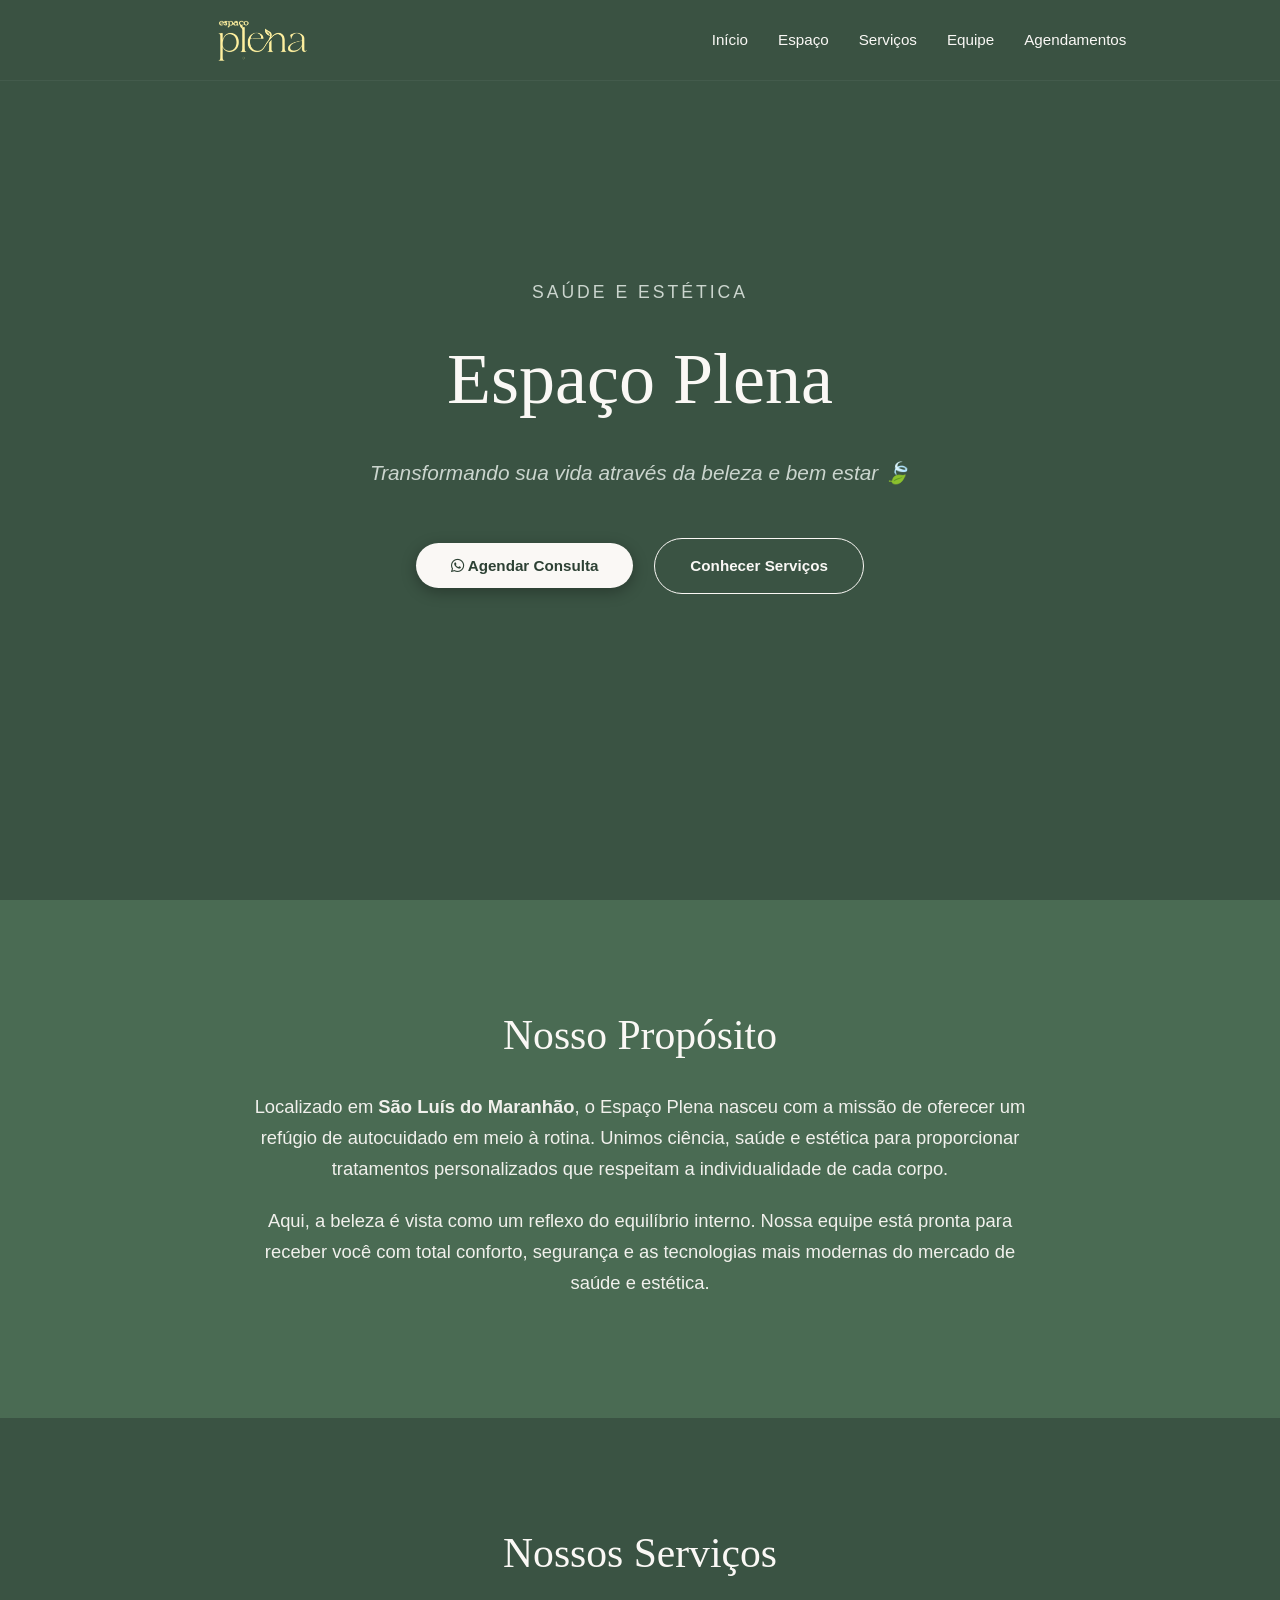
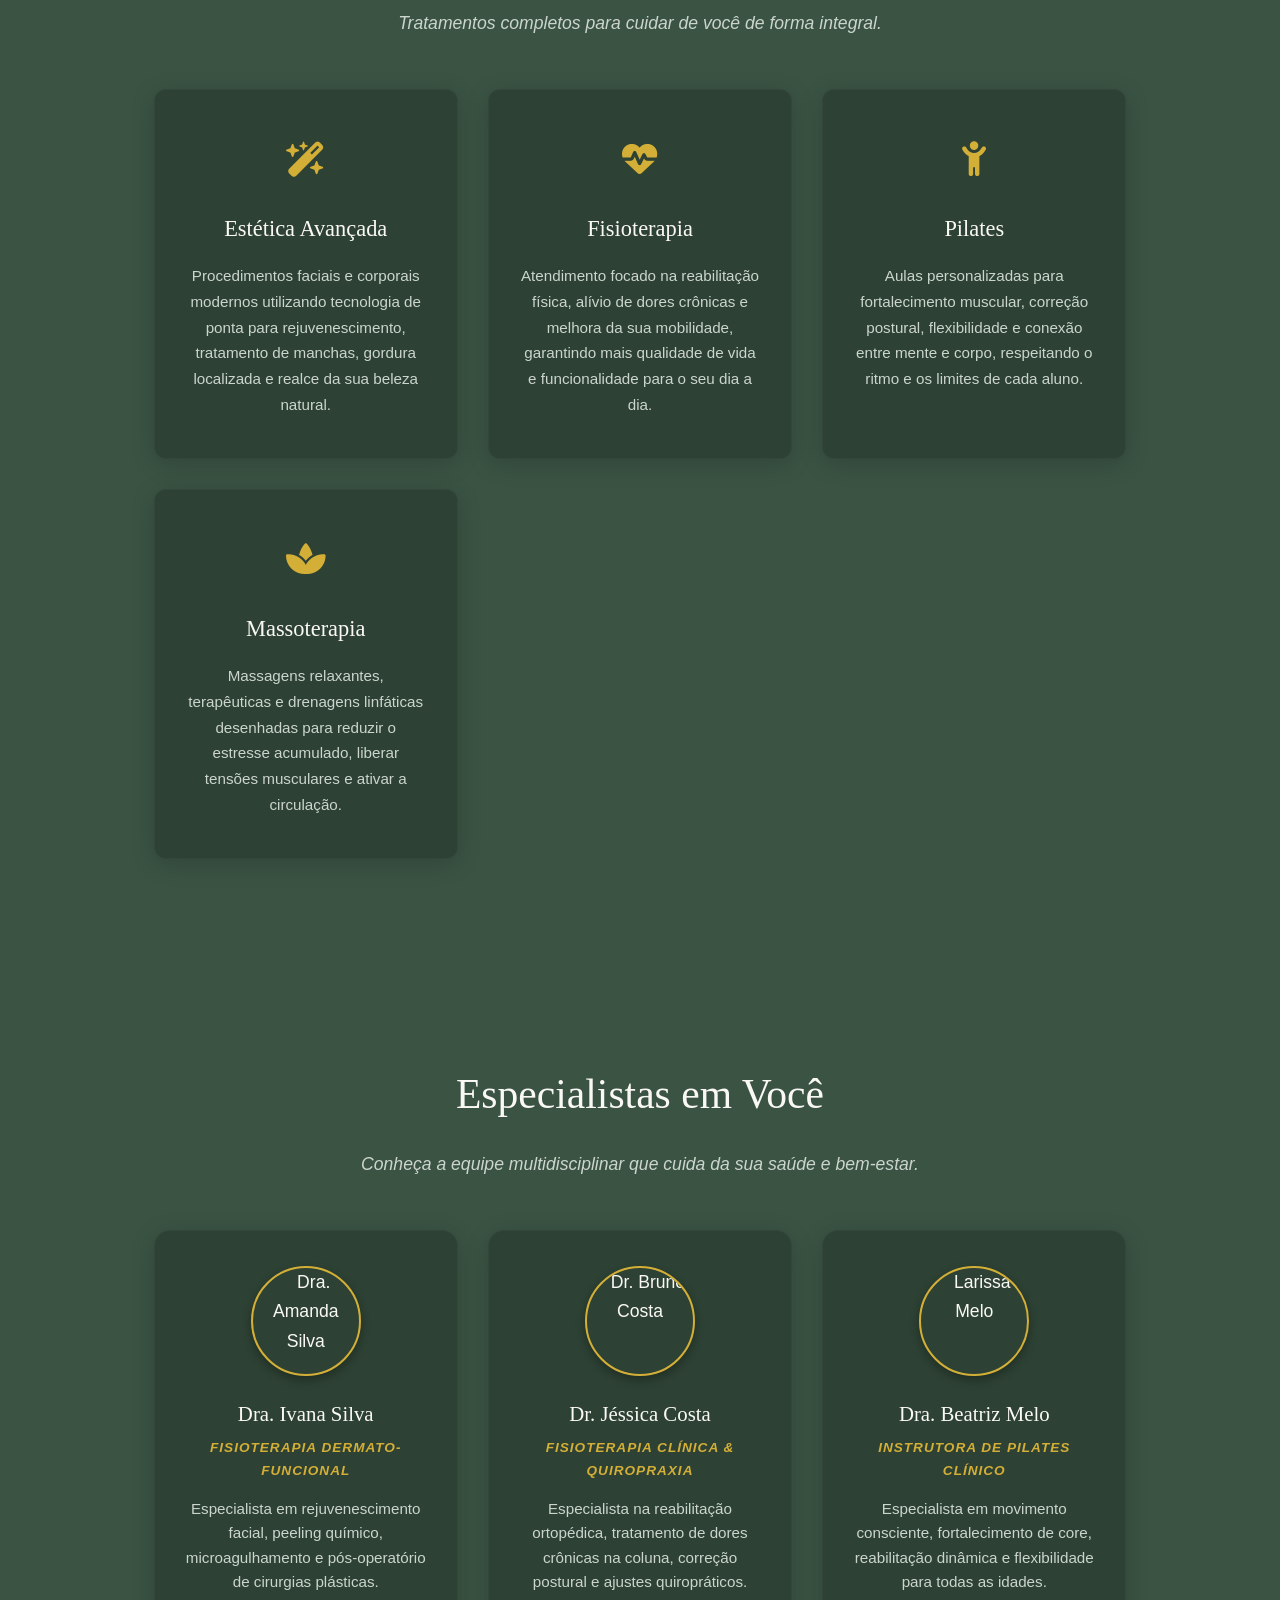
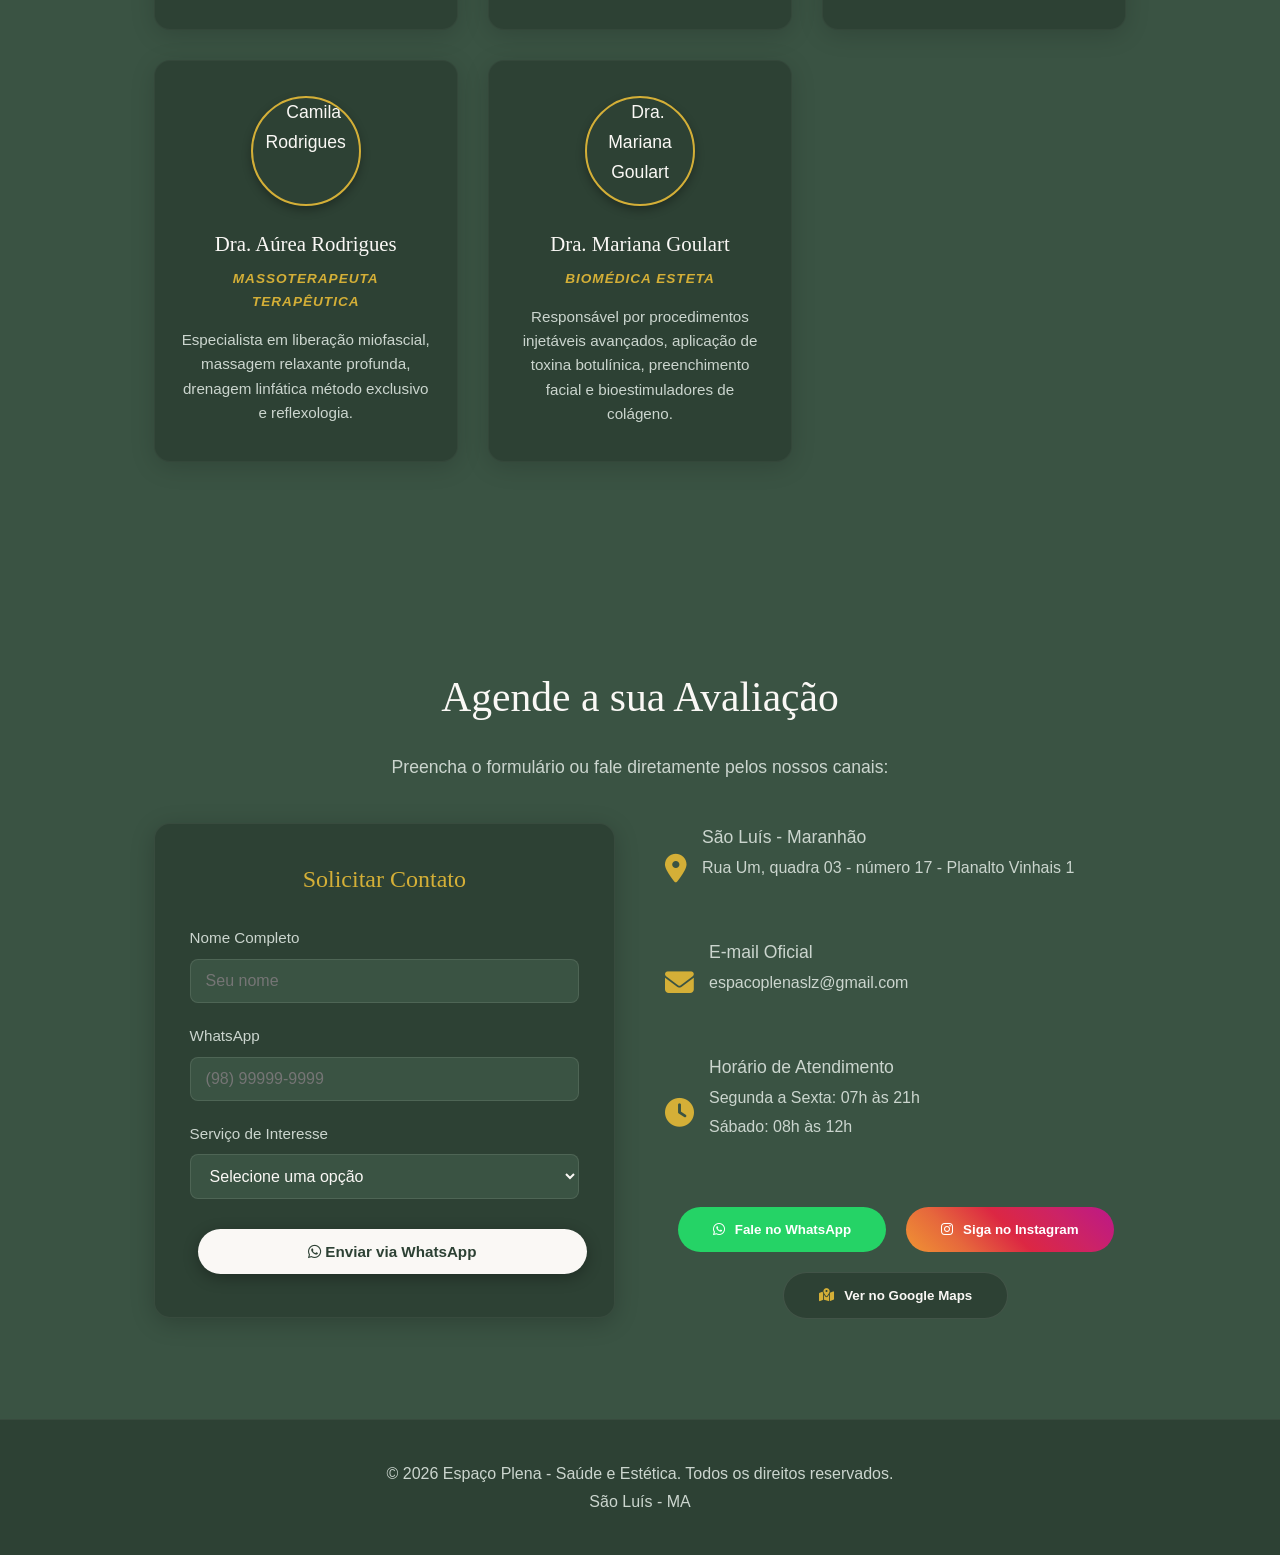
==== public/index.html @ 26c23d1c "chore: organiza site estatico e documentacao para Netlify" ====
<!DOCTYPE html>
<html lang="pt-BR">
<head>
    <meta charset="UTF-8">
    <meta name="viewport" content="width=device-width, initial-scale=1.0">
    <title>Espaço Plena | Saúde e Estética em São Luís - MA</title>

    <!-- SEO -->
    <meta name="description" content="Espaço Plena: Clínica de saúde, estética, fisioterapia e pilates em São Luís - MA. Agende a sua avaliação personalizada.">

    <!-- Open Graph (preview ao compartilhar no WhatsApp/Instagram) -->
    <meta property="og:title" content="Espaço Plena | Saúde e Estética">
    <meta property="og:description" content="Transformando a sua vida através da beleza e bem-estar. Referência em São Luís - MA.">
    <!-- Logo provisória para compartilhamento; atualizar o domínio antes de publicar. -->
    <meta property="og:image" content="https://seusite.com.br/assets/img/brand/logo.png">
    <meta property="og:type" content="website">
    <meta property="og:locale" content="pt_BR">

    <!-- Logo usada como favicon até a criação de um ícone dedicado. -->
    <link rel="icon" type="image/png" href="assets/img/brand/logo.png">

    <!-- Schema.org: dados estruturados para o Google -->
    <script type="application/ld+json">
    {
      "@context": "https://schema.org",
      "@type": "HealthAndBeautyBusiness",
      "name": "Espaço Plena",
      "image": "https://seusite.com.br/assets/img/brand/logo.png",
      "@id": "",
      "url": "https://seusite.com.br",
      "telephone": "+5598970285212",
      "address": {
        "@type": "PostalAddress",
        "streetAddress": "Seu Endereço Completo, Número",
        "addressLocality": "São Luís",
        "addressRegion": "MA",
        "postalCode": "65074-875",
        "addressCountry": "BR"
      },
      "openingHoursSpecification": [
        {
          "@type": "OpeningHoursSpecification",
          "dayOfWeek": ["Monday","Tuesday","Wednesday","Thursday","Friday"],
          "opens": "07:00",
          "closes": "21:00"
        },
        {
          "@type": "OpeningHoursSpecification",
          "dayOfWeek": "Saturday",
          "opens": "08:00",
          "closes": "12:00"
        }
      ]
    }
    </script>

    <link rel="stylesheet" href="assets/css/style.css">
    <link rel="stylesheet" href="https://cdnjs.cloudflare.com/ajax/libs/font-awesome/6.4.0/css/all.min.css">
</head>
<body>

    <header>
        <nav class="navbar">
            <a href="#home" class="logo">
                <img src="assets/img/brand/logo.png" alt="Logo Espaço Plena">
            </a>
            <ul class="nav-links">
                <li><a href="#home">Início</a></li>
                <li><a href="#sobre">Espaço</a></li>
                <li><a href="#servicos">Serviços</a></li>
                <li><a href="#equipe">Equipe</a></li>
                <li><a href="#contato">Agendamentos</a></li>
            </ul>
        </nav>
    </header>

    <main>
        <!-- SEÇÃO HERO -->
        <section id="home" class="hero">
            <div class="hero-content">
                <span class="subtitle">Saúde e Estética</span>
                <h1>Espaço Plena</h1>
                <p class="slogan">Transformando sua vida através da beleza e bem estar 🍃</p>
                <div class="hero-buttons">
                    <button id="btn-whatsapp-hero" class="btn primary">
                        <i class="fa-brands fa-whatsapp" aria-hidden="true"></i> Agendar Consulta
                    </button>
                    <a href="#servicos" class="btn secondary">Conhecer Serviços</a>
                </div>
            </div>
        </section>

        <!-- SEÇÃO SOBRE -->
        <section id="sobre" class="sobre">
            <div class="sobre-container">
                <h2>Nosso Propósito</h2>
                <p>Localizado em <strong>São Luís do Maranhão</strong>, o Espaço Plena nasceu com a missão de oferecer um refúgio de autocuidado em meio à rotina. Unimos ciência, saúde e estética para proporcionar tratamentos personalizados que respeitam a individualidade de cada corpo.</p>
                <p>Aqui, a beleza é vista como um reflexo do equilíbrio interno. Nossa equipe está pronta para receber você com total conforto, segurança e as tecnologias mais modernas do mercado de saúde e estética.</p>
            </div>
        </section>

        <!-- SEÇÃO SERVIÇOS -->
        <section id="servicos" class="servicos">
            <h2>Nossos Serviços</h2>
            <p class="section-desc">Tratamentos completos para cuidar de você de forma integral.</p>
            <div class="servicos-grid">
                <div class="servico-card">
                    <div class="card-icon"><i class="fa-solid fa-wand-magic-sparkles"></i></div>
                    <h3>Estética Avançada</h3>
                    <p>Procedimentos faciais e corporais modernos utilizando tecnologia de ponta para rejuvenescimento, tratamento de manchas, gordura localizada e realce da sua beleza natural.</p>
                </div>
                <div class="servico-card">
                    <div class="card-icon"><i class="fa-solid fa-heart-pulse"></i></div>
                    <h3>Fisioterapia</h3>
                    <p>Atendimento focado na reabilitação física, alívio de dores crônicas e melhora da sua mobilidade, garantindo mais qualidade de vida e funcionalidade para o seu dia a dia.</p>
                </div>
                <div class="servico-card">
                    <div class="card-icon"><i class="fa-solid fa-child-reaching"></i></div>
                    <h3>Pilates</h3>
                    <p>Aulas personalizadas para fortalecimento muscular, correção postural, flexibilidade e conexão entre mente e corpo, respeitando o ritmo e os limites de cada aluno.</p>
                </div>
                <div class="servico-card">
                    <div class="card-icon"><i class="fa-solid fa-spa"></i></div>
                    <h3>Massoterapia</h3>
                    <p>Massagens relaxantes, terapêuticas e drenagens linfáticas desenhadas para reduzir o estresse acumulado, liberar tensões musculares e ativar a circulação.</p>
                </div>
            </div>
        </section>

        <!-- SEÇÃO EQUIPE -->
        <section id="equipe" class="equipe">
            <h2>Especialistas em Você</h2>
            <p class="section-desc">Conheça a equipe multidisciplinar que cuida da sua saúde e bem-estar.</p>
            <div class="equipe-grid">
                <div class="equipe-card">
                    <img src="https://images.unsplash.com/photo-1594824813573-246434e3b96f?q=80&w=150&h=150&fit=crop" alt="Dra. Amanda Silva" class="equipe-img">
                    <h3>Dra. Ivana Silva</h3>
                    <span class="cargo">Fisioterapia Dermato-Funcional</span>
                    <p>Especialista em rejuvenescimento facial, peeling químico, microagulhamento e pós-operatório de cirurgias plásticas.</p>
                </div>
                <div class="equipe-card">
                    <img src="https://images.unsplash.com/photo-1622253692010-333f2da6031d?q=80&w=150&h=150&fit=crop" alt="Dr. Bruno Costa" class="equipe-img">
                    <h3>Dr. Jéssica Costa</h3>
                    <span class="cargo">Fisioterapia Clínica & Quiropraxia</span>
                    <p>Especialista na reabilitação ortopédica, tratamento de dores crônicas na coluna, correção postural e ajustes quiropráticos.</p>
                </div>
                <div class="equipe-card">
                    <img src="https://images.unsplash.com/photo-1573496359142-b8d87734a5a2?q=80&w=150&h=150&fit=crop" alt="Larissa Melo" class="equipe-img">
                    <h3>Dra. Beatriz Melo</h3>
                    <span class="cargo">Instrutora de Pilates Clínico</span>
                    <p>Especialista em movimento consciente, fortalecimento de core, reabilitação dinâmica e flexibilidade para todas as idades.</p>
                </div>
                <div class="equipe-card">
                    <img src="https://images.unsplash.com/photo-1614608682850-e0d6ed316d47?q=80&w=150&h=150&fit=crop" alt="Camila Rodrigues" class="equipe-img">
                    <h3>Dra. Aúrea Rodrigues</h3>
                    <span class="cargo">Massoterapeuta Terapêutica</span>
                    <p>Especialista em liberação miofascial, massagem relaxante profunda, drenagem linfática método exclusivo e reflexologia.</p>
                </div>
                <div class="equipe-card">
                    <img src="https://images.unsplash.com/photo-1559839734-2b71ea197ec2?q=80&w=150&h=150&fit=crop" alt="Dra. Mariana Goulart" class="equipe-img">
                    <h3>Dra. Mariana Goulart</h3>
                    <span class="cargo">Biomédica Esteta</span>
                    <p>Responsável por procedimentos injetáveis avançados, aplicação de toxina botulínica, preenchimento facial e bioestimuladores de colágeno.</p>
                </div>
            </div>
        </section>

        <!-- SEÇÃO CONTATO COM FORMULÁRIO DE LEADS -->
        <section id="contato" class="contato">
            <h2>Agende a sua Avaliação</h2>
            <p>Preencha o formulário ou fale diretamente pelos nossos canais:</p>

            <div class="contato-container-novo">

                <!-- FORMULÁRIO DE CAPTURA DE LEADS -->
                <div class="captura-leads">
                    <form id="form-agendamento" class="lead-form">
                        <h3>Solicitar Contato</h3>
                        <div class="form-group">
                            <label for="nome">Nome Completo</label>
                            <input type="text" id="nome" name="nome" placeholder="Seu nome" required>
                        </div>
                        <div class="form-group">
                            <label for="telefone">WhatsApp</label>
                            <input type="tel" id="telefone" name="telefone" placeholder="(98) 99999-9999" required>
                        </div>
                        <div class="form-group">
                            <label for="servico">Serviço de Interesse</label>
                            <select id="servico" name="servico" required>
                                <option value="" disabled selected>Selecione uma opção</option>
                                <option value="estetica">Estética Avançada</option>
                                <option value="fisioterapia">Fisioterapia</option>
                                <option value="pilates">Pilates</option>
                                <option value="massoterapia">Massoterapia</option>
                            </select>
                        </div>
                        <button type="submit" class="btn primary btn-full">
                            <i class="fa-brands fa-whatsapp" aria-hidden="true"></i> Enviar via WhatsApp
                        </button>
                    </form>
                </div>

                <!-- INFO + BOTÕES DE CONTATO -->
                <div class="contato-info-botoes">
                    <div class="contato-info">
                        <div class="info-item">
                            <i class="fa-solid fa-location-dot" aria-hidden="true"></i>
                            <p>São Luís - Maranhão<br><span class="detalhe">Rua Um, quadra 03 - número 17 - Planalto Vinhais 1</span></p>
                        </div>
                        <div class="info-item">
                            <i class="fa-solid fa-envelope" aria-hidden="true"></i>
                            <p>E-mail Oficial<br><span class="detalhe" id="txt-email">Carregando...</span></p>
                        </div>
                        <div class="info-item">
                            <i class="fa-solid fa-clock" aria-hidden="true"></i>
                            <p>Horário de Atendimento<br>
                            <span class="detalhe">Segunda a Sexta: 07h às 21h<br>Sábado: 08h às 12h</span></p>
                        </div>
                    </div>

                    <div class="contato-botoes">
                        <button id="btn-whatsapp-contato" class="contato-link whatsapp">
                            <i class="fa-brands fa-whatsapp" aria-hidden="true"></i> Fale no WhatsApp
                        </button>
                        <button id="btn-instagram" class="contato-link instagram">
                            <i class="fa-brands fa-instagram" aria-hidden="true"></i> Siga no Instagram
                        </button>
                        <button id="btn-maps" class="contato-link maps-btn">
                            <i class="fa-solid fa-map-location-dot" aria-hidden="true"></i> Ver no Google Maps
                        </button>
                    </div>
                </div>

            </div>
        </section>
    </main>

    <footer>
        <p>&copy; 2026 Espaço Plena - Saúde e Estética. Todos os direitos reservados.</p>
        <p>São Luís - MA</p>
    </footer>

    <script src="assets/js/script.js"></script>
</body>
</html>
---- public/assets/css/style.css ----
/* ==========================================
   ARQUITETURA DE VARIÁVEIS (PALETA NOTURNA PREMIUM)
   ========================================== */
:root {
    color-scheme: dark;

    /* Paleta Premium Noturna extraída rigorosamente do "dark-mode" do style2 */
    --bg-principal: #3a5343;     /* Verde Oliva Fechado / Spa */
    --bg-cards: #2d4134;         /* Variação mais escura para blocos e cards */
    --cor-acento: #faf8f5;       /* Off-white Suave para contraste sofisticado */
    --cor-acento-claro: #4a6b53; /* Verde Sálvia Intermediário */
    --texto-principal: #faf8f5;  /* Off-white Suave para leitura sênior sem ofuscamento */
    --texto-cinza: #cbd5ce;      /* Tom cinza/verde claro de suporte */
    --cor-icone: #d4af37;        /* Dourado Ouro Nobre */
    --hero-overlay: rgba(58, 83, 67, 0.85);
    
    /* Configurações do Cabeçalho e Sombras Noturnas */
    --header-bg: rgba(58, 83, 67, 0.95);
    --header-scroll: #2d4134;
    --shadow-scroll: rgba(0, 0, 0, 0.3);
    
    /* Tipografia */
    --fonte-titulos: 'Georgia', serif;
    --fonte-texto: 'Segoe UI', Arial, sans-serif;
}

/* ==========================================
   RESETS E CONFIGURAÇÕES GERAIS
   ========================================== */
* {
    margin: 0;
    padding: 0;
    box-sizing: border-box;
}

html {
    scroll-behavior: smooth;
}

body {
    background-color: var(--bg-principal);
    color: var(--texto-principal);
    font-family: var(--fonte-texto);
    font-size: 1.1rem; 
    line-height: 1.7;
}

section {
    padding: 100px 12%;
    scroll-margin-top: 80px;
}

h1, h2, h3 {
    font-family: var(--fonte-titulos);
    font-weight: 400;
}

h2 {
    font-size: 2.6rem;
    text-align: center;
    margin-bottom: 20px;
    color: var(--cor-acento);
}

/* ==========================================
   COMPONENTES DO LAYOUT
   ========================================== */
header {
    background-color: var(--header-bg);
    position: fixed;
    width: 100%;
    top: 0;
    z-index: 1000;
    border-bottom: 1px solid rgba(250, 248, 245, 0.05);
}

.navbar {
    display: flex;
    justify-content: space-between;
    align-items: center;
    padding: 10px 12%; /* Reduzido levemente para acomodar melhor a logo verticalmente */
    max-width: 1400px;
    margin: 0 auto;
}

.logo {
    display: flex;
    align-items: center;
    text-decoration: none;
    padding: 5px 0;
}

.nav-links {
    display: flex;
    list-style: none;
    gap: 30px;
    align-items: center;
}

.nav-links a {
    color: var(--texto-principal);
    text-decoration: none;
    font-size: 0.95rem;
    font-weight: 500;
    transition: color 0.3s;
}

.nav-links a:hover {
    color: var(--cor-icone);
}

.hero {
    height: 100vh;
    padding-top: 80px;
    display: flex;
    align-items: center;
    justify-content: center;
    text-align: center;
    background: linear-gradient(var(--hero-overlay), var(--hero-overlay)), 
                url('https://images.unsplash.com/photo-1540555700478-4be289fbecef?q=80&w=1200') no-repeat center center/cover;
}

.subtitle {
    display: block;
    font-size: 1.1rem;
    text-transform: uppercase;
    letter-spacing: 3px;
    color: var(--texto-cinza);
    margin-bottom: 10px;
}

.hero h1 {
    font-size: 4.5rem;
    color: var(--cor-acento);
    margin-bottom: 15px;
}

.slogan {
    font-size: 1.3rem;
    font-style: italic;
    color: var(--texto-cinza);
    max-width: 600px;
    margin: 0 auto 40px auto;
}

.btn {
    display: inline-block;
    padding: 14px 35px;
    border-radius: 50px;
    text-decoration: none;
    font-weight: 600;
    font-size: 0.95rem;
    transition: all 0.3s;
    margin: 8px;
}

.btn.primary {
    background-color: var(--cor-acento);
    color: #2d4134; 
    box-shadow: 0 4px 15px rgba(0, 0, 0, 0.3);
}

.btn.primary:hover {
    opacity: 0.9;
    transform: translateY(-2px);
}

.btn.secondary {
    border: 1px solid var(--cor-acento);
    color: var(--cor-acento);
}

.btn.secondary:hover {
    background-color: var(--cor-acento-claro);
    transform: translateY(-2px);
}

.sobre {
    background-color: var(--cor-acento-claro);
    text-align: center;
}

.sobre-container {
    max-width: 800px;
    margin: 0 auto;
}

.sobre p {
    font-size: 1.15rem;
    color: var(--texto-principal);
    opacity: 0.95;
    margin-bottom: 20px;
}

.section-desc {
    text-align: center;
    color: var(--texto-cinza);
    margin-bottom: 50px;
    font-style: italic;
}

/* ==========================================
   SEÇÃO SERVIÇOS
   ========================================== */
.servicos-grid {
    display: grid;
    grid-template-columns: repeat(auto-fit, minmax(250px, 1fr));
    gap: 30px;
}

.servico-card {
    background-color: var(--bg-cards);
    padding: 40px 30px;
    border-radius: 12px;
    text-align: center;
    box-shadow: 0 5px 25px rgba(0,0,0,0.15);
    border: 1px solid rgba(250, 248, 245, 0.03);
    transition: transform 0.3s, box-shadow 0.3s;
}

.servico-card:hover {
    transform: translateY(-5px);
    box-shadow: 0 10px 30px rgba(0,0,0,0.25);
}

.card-icon {
    font-size: 2.2rem;
    color: var(--cor-icone);
    margin-bottom: 20px;
}

.servico-card h3 {
    font-size: 1.4rem;
    margin-bottom: 15px;
    color: var(--cor-acento);
}

.servico-card p {
    color: var(--texto-cinza);
    font-size: 0.95rem;
}

/* ==========================================
   SEÇÃO EQUIPE
   ========================================== */
.equipe {
    background-color: var(--bg-principal);
    text-align: center;
}

.equipe-grid {
    display: grid;
    grid-template-columns: repeat(3, 1fr);
    gap: 30px;
    max-width: 1100px;
    margin: 0 auto;
}

.equipe-card:nth-child(4) {
    grid-column: 1 / 2;
    justify-self: end;
}

.equipe-card:nth-child(5) {
    grid-column: 2 / 3;
    justify-self: start;
}

.equipe-card {
    background-color: var(--bg-cards);
    padding: 35px 25px;
    border-radius: 16px;
    border: 1px solid rgba(250, 248, 245, 0.03);
    box-shadow: 0 5px 25px rgba(0,0,0,0.15);
    transition: transform 0.3s ease, box-shadow 0.3s ease;
    display: flex;
    flex-direction: column;
    align-items: center;
}

.equipe-card:hover {
    transform: translateY(-8px);
    box-shadow: 0 12px 35px rgba(0, 0, 0, 0.25);
}

.equipe-img {
    width: 110px;
    height: 110px;
    border-radius: 50%;
    object-fit: cover;
    margin-bottom: 20px;
    border: 2px solid var(--cor-icone);
    box-shadow: 0 4px 10px rgba(0, 0, 0, 0.3);
}

.equipe-card h3 {
    font-size: 1.3rem;
    color: var(--cor-acento);
    margin-bottom: 5px;
}

.cargo {
    display: block;
    font-size: 0.85rem;
    text-transform: uppercase;
    letter-spacing: 1px;
    color: var(--cor-icone);
    font-weight: 600;
    margin-bottom: 15px;
    font-style: italic;
}

.equipe-card p {
    color: var(--texto-cinza);
    font-size: 0.95rem;
    line-height: 1.6;
}

/* ==========================================
   SEÇÃO CONTATO E NOVOS BOTÕES
   ========================================== */
.contato {
    background-color: var(--bg-principal);
    text-align: center;
}

.contato p {
    color: var(--texto-cinza);
    margin-bottom: 30px;
}

.contato-container {
    max-width: 700px;
    margin: 40px auto 0 auto;
    display: flex;
    flex-direction: column;
    gap: 40px;
}

.info-item {
    display: flex;
    align-items: center;
    gap: 15px;
    text-align: left;
}

.info-item i {
    font-size: 1.8rem;
    color: var(--cor-icone);
}

.detalhe {
    font-size: 1rem;
    color: var(--texto-cinza);
}

.contato-botoes {
    display: flex;
    justify-content: center;
    gap: 20px;
    flex-wrap: wrap;
}

.contato-link {
    padding: 15px 35px;
    border-radius: 50px;
    text-decoration: none;
    font-weight: bold;
    display: flex;
    align-items: center;
    gap: 10px;
    transition: transform 0.3s;
}

.contato-link.whatsapp { background-color: #25d366; color: white; }
.contato-link.instagram { background: linear-gradient(45deg, #f09433 0%, #e6683c 25%, #dc2743 50%, #cc2366 75%, #bc1888 100%); color: white; }

button.contato-link,
button.btn {
    border: none;
    cursor: pointer;
    font-family: var(--fonte-texto);
}

.contato-link:hover {
    transform: translateY(-2px);
}

/* ==========================================
   RODAPÉ
   ========================================== */
footer {
    background-color: var(--bg-cards);
    text-align: center;
    padding: 40px;
    color: var(--texto-cinza);
    font-size: 1rem;
    border-top: 1px solid rgba(250, 248, 245, 0.05);
}

/* ==========================================
   MEDIA QUERIES (RESPONSIVIDADE DISPOSITIVOS)
   ========================================== */
@media (max-width: 768px) {
    .navbar { flex-direction: column; gap: 15px; }
    .nav-links { gap: 20px; }
    .hero h1 { font-size: 3rem; }
    section { padding: 60px 6%; scroll-margin-top: 100px; }
    .contato-info { flex-direction: column; align-items: center; gap: 30px; }
    .info-item { text-align: center; flex-direction: column; }
}

@media (max-width: 600px) {
    .equipe-grid {
        grid-template-columns: 1fr;
    }
}
/* ==========================================
   CORREÇÃO DA LOGO (visível no fundo escuro)
   ========================================== */
.logo img {
    height: 50px;
    width: auto;
    object-fit: contain;
    /* Converte a logo branca/transparente para dourado da paleta */
    filter: brightness(0) saturate(100%) invert(80%) sepia(30%) saturate(400%) hue-rotate(10deg) brightness(110%);
    transition: transform 0.3s ease, filter 0.3s ease;
}

.logo img:hover {
    transform: scale(1.04);
    filter: brightness(0) saturate(100%) invert(85%) sepia(40%) saturate(500%) hue-rotate(10deg) brightness(120%);
}

/* ==========================================
   FORMULÁRIO DE CAPTURA DE LEADS
   ========================================== */
.contato-container-novo {
    display: grid;
    grid-template-columns: 1fr 1fr;
    gap: 50px;
    max-width: 1100px;
    margin: 40px auto 0 auto;
    text-align: left;
    align-items: flex-start;
}

.captura-leads {
    background-color: var(--bg-cards);
    padding: 35px;
    border-radius: 16px;
    border: 1px solid rgba(250, 248, 245, 0.05);
    box-shadow: 0 5px 25px rgba(0,0,0,0.2);
}

.lead-form h3 {
    margin-bottom: 25px;
    color: var(--cor-icone);
    font-size: 1.5rem;
    text-align: center;
    font-family: var(--fonte-titulos);
}

.form-group {
    margin-bottom: 20px;
}

.form-group label {
    display: block;
    margin-bottom: 8px;
    font-size: 0.95rem;
    color: var(--texto-cinza);
}

.form-group input,
.form-group select {
    width: 100%;
    padding: 12px 15px;
    background-color: var(--bg-principal);
    border: 1px solid rgba(250, 248, 245, 0.1);
    border-radius: 8px;
    color: var(--texto-principal);
    font-family: var(--fonte-texto);
    font-size: 1rem;
    transition: border-color 0.3s;
}

.form-group input:focus,
.form-group select:focus {
    outline: none;
    border-color: var(--cor-icone);
}

.form-group select option {
    background-color: var(--bg-cards);
}

.btn-full {
    width: 100%;
    justify-content: center;
    margin-top: 10px;
}

/* Lado direito: info + botões empilhados */
.contato-info-botoes {
    display: flex;
    flex-direction: column;
    gap: 35px;
}

.contato-info {
    display: flex;
    flex-direction: column;
    gap: 25px;
}

/* Botão Maps com estilo da paleta */
.contato-link.maps-btn {
    background-color: var(--bg-cards);
    color: var(--cor-acento);
    border: 1px solid rgba(250, 248, 245, 0.1);
}

.contato-link.maps-btn i {
    color: var(--cor-icone);
}

/* Responsividade do formulário e equipe */
@media (max-width: 900px) {
    .equipe-grid {
        grid-template-columns: repeat(2, 1fr);
    }

    .equipe-card:nth-child(4),
    .equipe-card:nth-child(5) {
        grid-column: auto;
        justify-self: auto;
    }

    .contato-container-novo {
        grid-template-columns: 1fr;
        gap: 40px;
    }
}
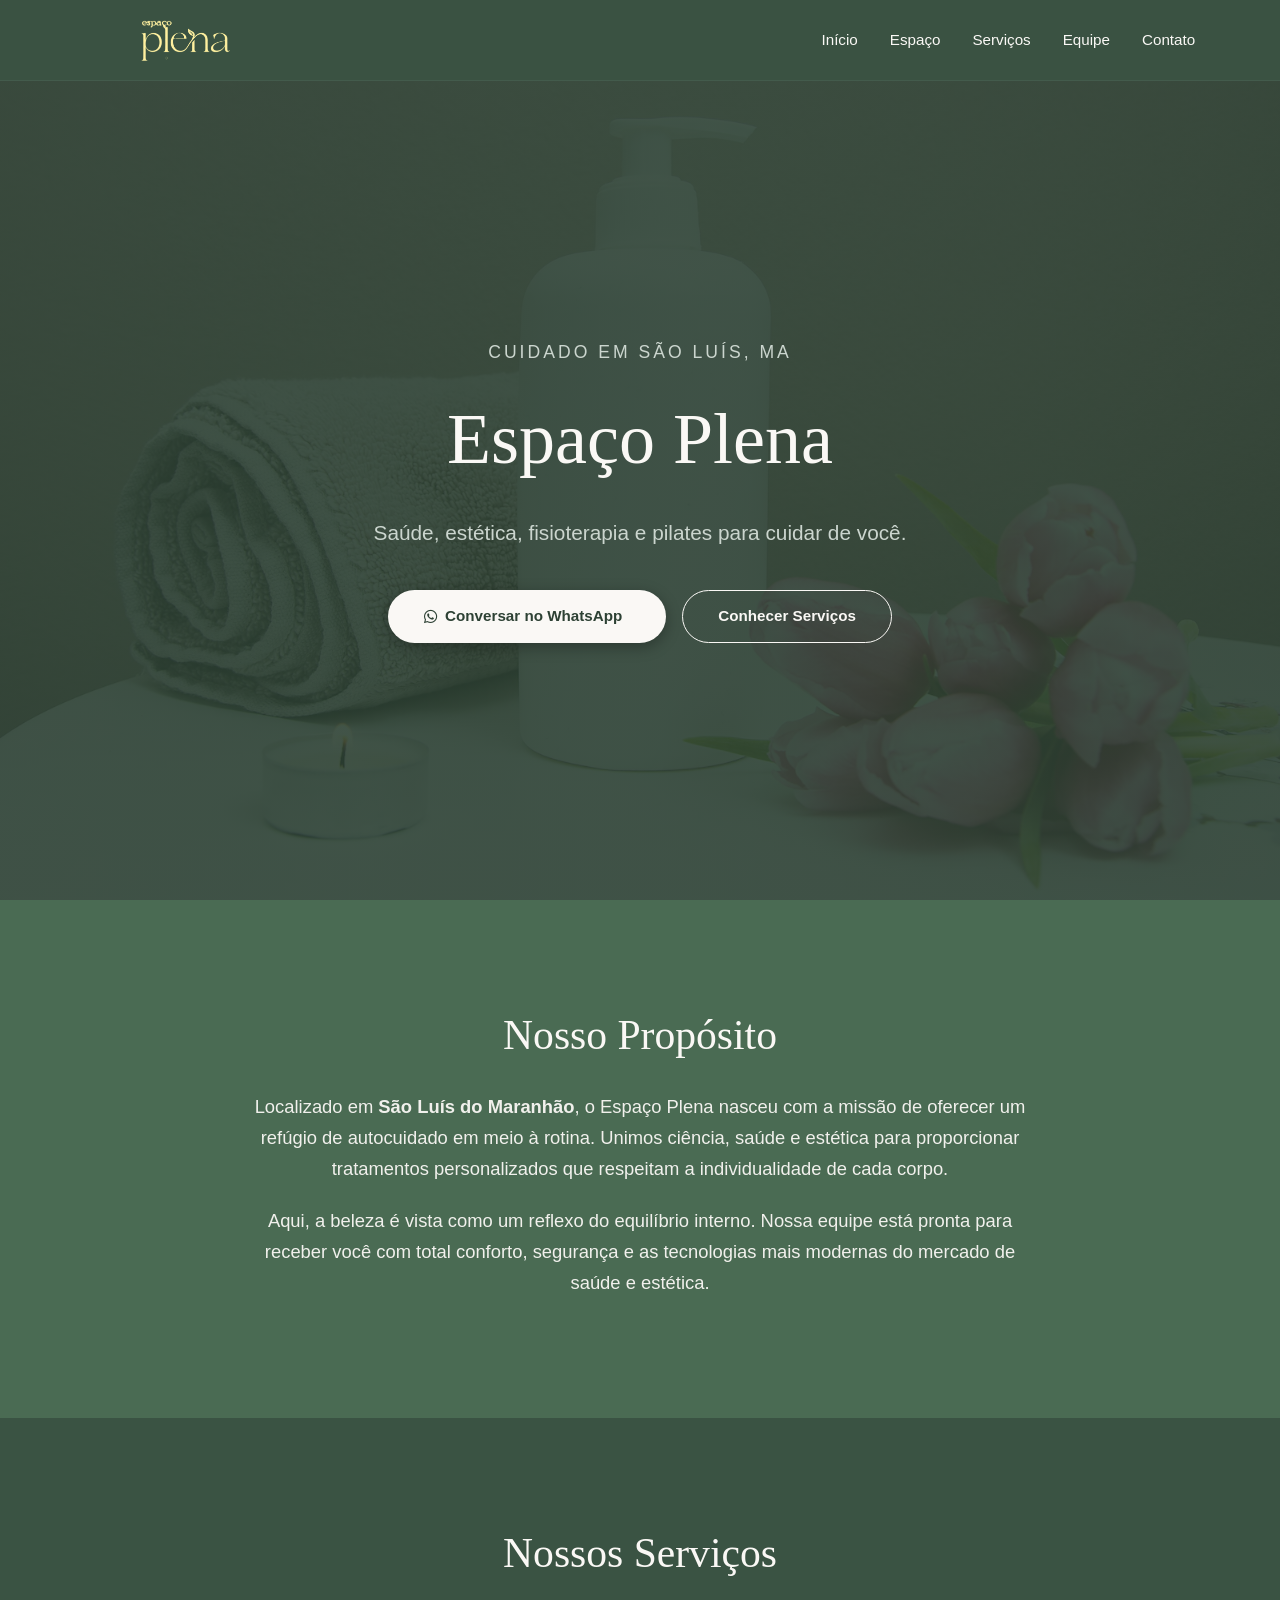
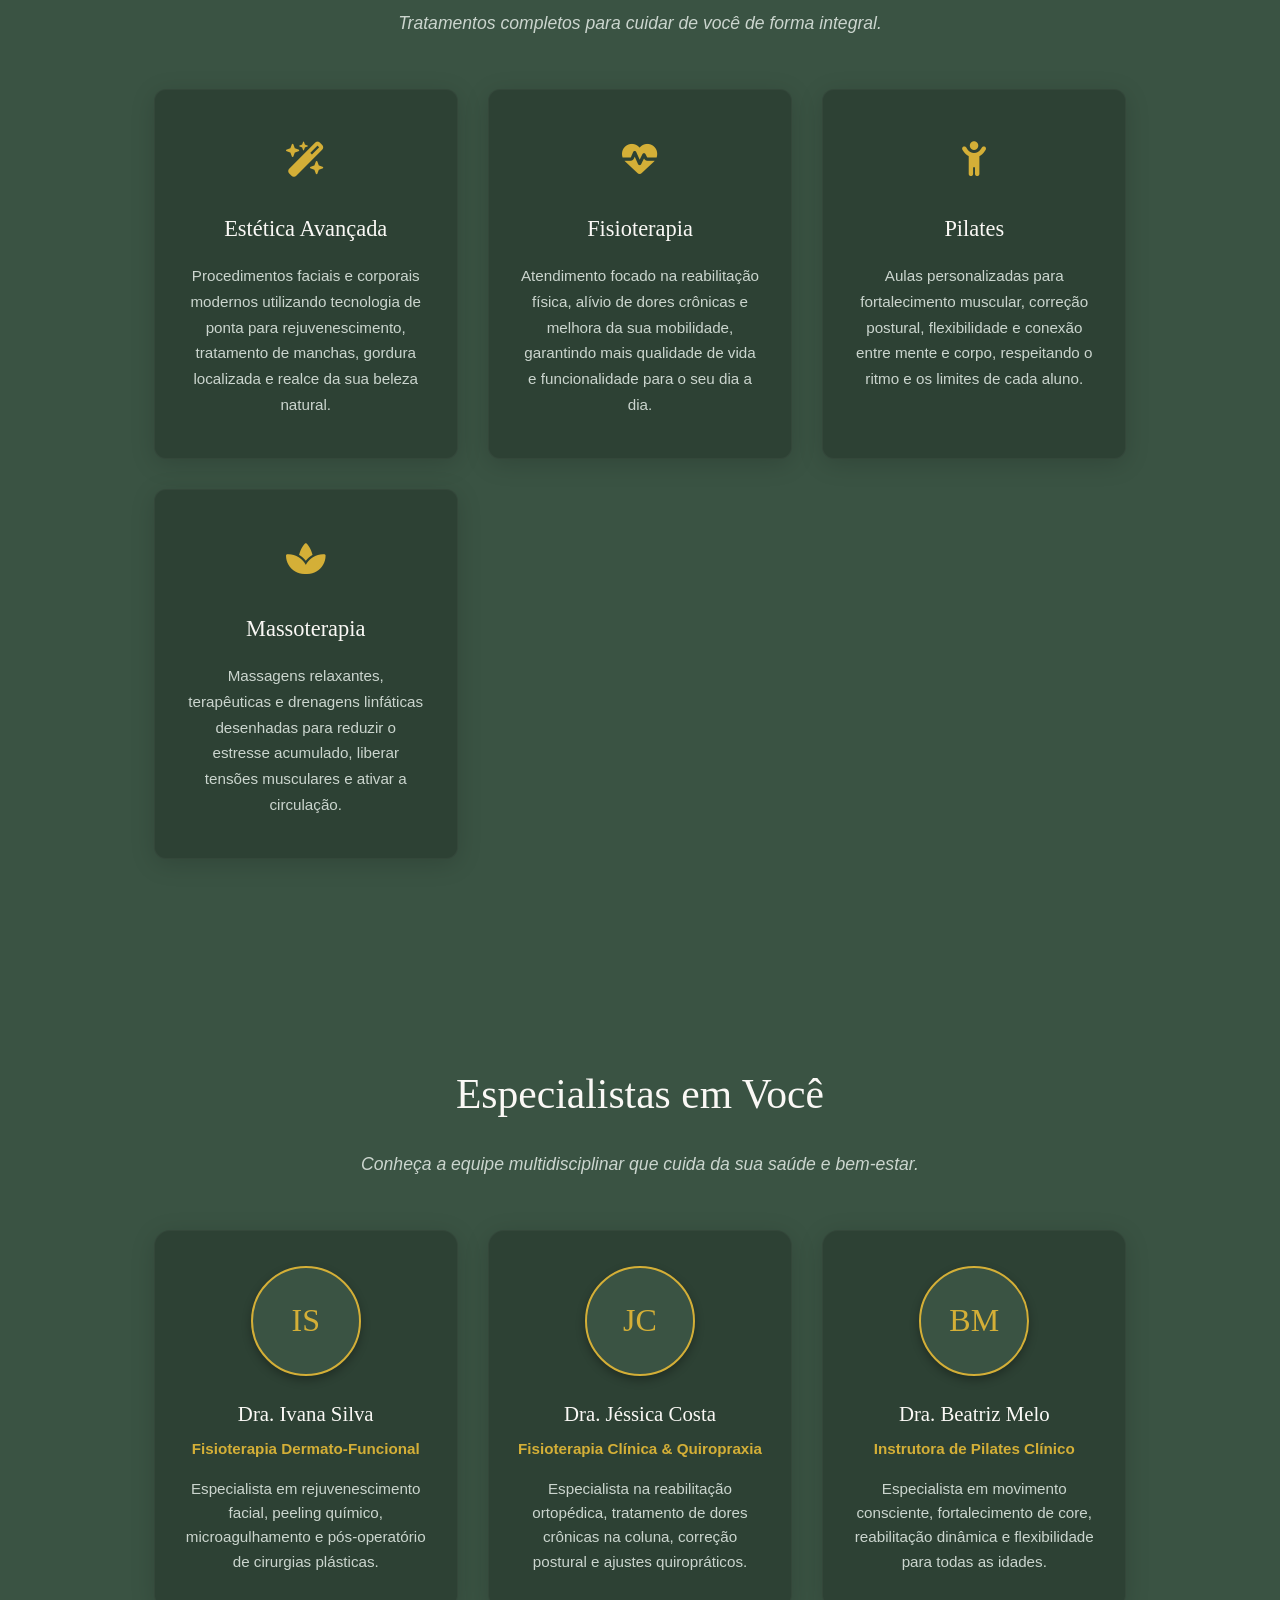
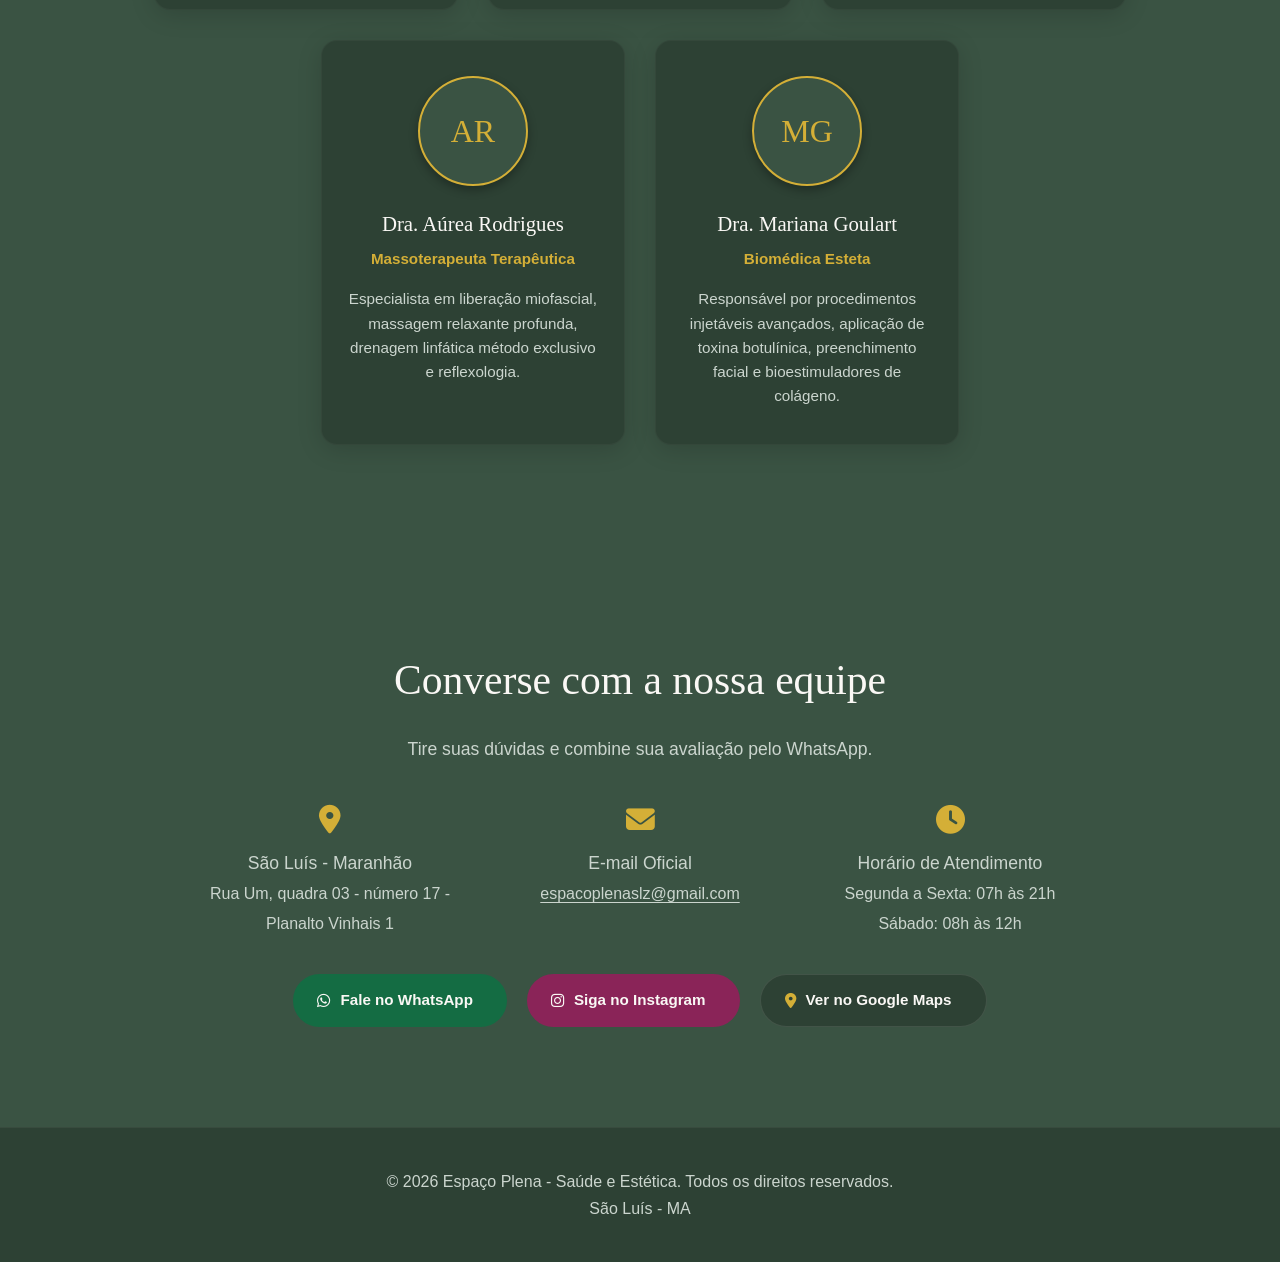
==== commit d0f3dc21: "feat: aprimora acessibilidade e contato direto do site" ====
--- a/public/index.html
+++ b/public/index.html
@@ -10,9 +10,8 @@
 
     <!-- Open Graph (preview ao compartilhar no WhatsApp/Instagram) -->
     <meta property="og:title" content="Espaço Plena | Saúde e Estética">
-    <meta property="og:description" content="Transformando a sua vida através da beleza e bem-estar. Referência em São Luís - MA.">
-    <!-- Logo provisória para compartilhamento; atualizar o domínio antes de publicar. -->
-    <meta property="og:image" content="https://seusite.com.br/assets/img/brand/logo.png">
+    <meta property="og:description" content="Saúde, estética, fisioterapia e pilates em São Luís. Converse com a equipe pelo WhatsApp.">
+    <!-- Adicionar og:url, og:image e canonical absolutos quando o domínio for definido. -->
     <meta property="og:type" content="website">
     <meta property="og:locale" content="pt_BR">
 
@@ -25,13 +24,10 @@
       "@context": "https://schema.org",
       "@type": "HealthAndBeautyBusiness",
       "name": "Espaço Plena",
-      "image": "https://seusite.com.br/assets/img/brand/logo.png",
-      "@id": "",
-      "url": "https://seusite.com.br",
       "telephone": "+5598970285212",
       "address": {
         "@type": "PostalAddress",
-        "streetAddress": "Seu Endereço Completo, Número",
+        "streetAddress": "Rua Um, quadra 03, número 17, Planalto Vinhais 1",
         "addressLocality": "São Luís",
         "addressRegion": "MA",
         "postalCode": "65074-875",
@@ -55,36 +51,37 @@
     </script>
 
     <link rel="stylesheet" href="assets/css/style.css">
-    <link rel="stylesheet" href="https://cdnjs.cloudflare.com/ajax/libs/font-awesome/6.4.0/css/all.min.css">
+    <link rel="stylesheet" href="https://cdnjs.cloudflare.com/ajax/libs/font-awesome/6.4.0/css/all.min.css" integrity="sha384-iw3OoTErCYJJB9mCa8LNS2hbsQ7M3C0EpIsO/H5+EGAkPGc6rk+V8i04oW/K5xq0" crossorigin="anonymous">
 </head>
 <body>
+    <a class="skip-link" href="#conteudo">Ir para o conteúdo</a>
 
     <header>
-        <nav class="navbar">
+        <nav class="navbar" aria-label="Navegação principal">
             <a href="#home" class="logo">
-                <img src="assets/img/brand/logo.png" alt="Logo Espaço Plena">
+                <img src="assets/img/brand/logo.png" alt="Logo Espaço Plena" width="861" height="198">
             </a>
             <ul class="nav-links">
                 <li><a href="#home">Início</a></li>
                 <li><a href="#sobre">Espaço</a></li>
                 <li><a href="#servicos">Serviços</a></li>
                 <li><a href="#equipe">Equipe</a></li>
-                <li><a href="#contato">Agendamentos</a></li>
+                <li><a href="#contato">Contato</a></li>
             </ul>
         </nav>
     </header>
 
-    <main>
+    <main id="conteudo" tabindex="-1">
         <!-- SEÇÃO HERO -->
         <section id="home" class="hero">
             <div class="hero-content">
-                <span class="subtitle">Saúde e Estética</span>
+                <span class="subtitle">Cuidado em São Luís, MA</span>
                 <h1>Espaço Plena</h1>
-                <p class="slogan">Transformando sua vida através da beleza e bem estar 🍃</p>
+                <p class="slogan">Saúde, estética, fisioterapia e pilates para cuidar de você.</p>
                 <div class="hero-buttons">
-                    <button id="btn-whatsapp-hero" class="btn primary">
-                        <i class="fa-brands fa-whatsapp" aria-hidden="true"></i> Agendar Consulta
-                    </button>
+                    <a id="btn-whatsapp-hero" class="btn primary" href="https://wa.me/5598970285212" target="_blank" rel="noopener noreferrer">
+                        <i class="fa-brands fa-whatsapp" aria-hidden="true"></i> Conversar no WhatsApp<span class="sr-only"> (abre em nova aba)</span>
+                    </a>
                     <a href="#servicos" class="btn secondary">Conhecer Serviços</a>
                 </div>
             </div>
@@ -105,22 +102,22 @@
             <p class="section-desc">Tratamentos completos para cuidar de você de forma integral.</p>
             <div class="servicos-grid">
                 <div class="servico-card">
-                    <div class="card-icon"><i class="fa-solid fa-wand-magic-sparkles"></i></div>
+                    <div class="card-icon"><i class="fa-solid fa-wand-magic-sparkles" aria-hidden="true"></i></div>
                     <h3>Estética Avançada</h3>
                     <p>Procedimentos faciais e corporais modernos utilizando tecnologia de ponta para rejuvenescimento, tratamento de manchas, gordura localizada e realce da sua beleza natural.</p>
                 </div>
                 <div class="servico-card">
-                    <div class="card-icon"><i class="fa-solid fa-heart-pulse"></i></div>
+                    <div class="card-icon"><i class="fa-solid fa-heart-pulse" aria-hidden="true"></i></div>
                     <h3>Fisioterapia</h3>
                     <p>Atendimento focado na reabilitação física, alívio de dores crônicas e melhora da sua mobilidade, garantindo mais qualidade de vida e funcionalidade para o seu dia a dia.</p>
                 </div>
                 <div class="servico-card">
-                    <div class="card-icon"><i class="fa-solid fa-child-reaching"></i></div>
+                    <div class="card-icon"><i class="fa-solid fa-child-reaching" aria-hidden="true"></i></div>
                     <h3>Pilates</h3>
                     <p>Aulas personalizadas para fortalecimento muscular, correção postural, flexibilidade e conexão entre mente e corpo, respeitando o ritmo e os limites de cada aluno.</p>
                 </div>
                 <div class="servico-card">
-                    <div class="card-icon"><i class="fa-solid fa-spa"></i></div>
+                    <div class="card-icon"><i class="fa-solid fa-spa" aria-hidden="true"></i></div>
                     <h3>Massoterapia</h3>
                     <p>Massagens relaxantes, terapêuticas e drenagens linfáticas desenhadas para reduzir o estresse acumulado, liberar tensões musculares e ativar a circulação.</p>
                 </div>
@@ -133,31 +130,31 @@
             <p class="section-desc">Conheça a equipe multidisciplinar que cuida da sua saúde e bem-estar.</p>
             <div class="equipe-grid">
                 <div class="equipe-card">
-                    <img src="https://images.unsplash.com/photo-1594824813573-246434e3b96f?q=80&w=150&h=150&fit=crop" alt="Dra. Amanda Silva" class="equipe-img">
+                    <div class="equipe-avatar" aria-hidden="true">IS</div>
                     <h3>Dra. Ivana Silva</h3>
                     <span class="cargo">Fisioterapia Dermato-Funcional</span>
                     <p>Especialista em rejuvenescimento facial, peeling químico, microagulhamento e pós-operatório de cirurgias plásticas.</p>
                 </div>
                 <div class="equipe-card">
-                    <img src="https://images.unsplash.com/photo-1622253692010-333f2da6031d?q=80&w=150&h=150&fit=crop" alt="Dr. Bruno Costa" class="equipe-img">
-                    <h3>Dr. Jéssica Costa</h3>
+                    <div class="equipe-avatar" aria-hidden="true">JC</div>
+                    <h3>Dra. Jéssica Costa</h3>
                     <span class="cargo">Fisioterapia Clínica & Quiropraxia</span>
                     <p>Especialista na reabilitação ortopédica, tratamento de dores crônicas na coluna, correção postural e ajustes quiropráticos.</p>
                 </div>
                 <div class="equipe-card">
-                    <img src="https://images.unsplash.com/photo-1573496359142-b8d87734a5a2?q=80&w=150&h=150&fit=crop" alt="Larissa Melo" class="equipe-img">
+                    <div class="equipe-avatar" aria-hidden="true">BM</div>
                     <h3>Dra. Beatriz Melo</h3>
                     <span class="cargo">Instrutora de Pilates Clínico</span>
                     <p>Especialista em movimento consciente, fortalecimento de core, reabilitação dinâmica e flexibilidade para todas as idades.</p>
                 </div>
                 <div class="equipe-card">
-                    <img src="https://images.unsplash.com/photo-1614608682850-e0d6ed316d47?q=80&w=150&h=150&fit=crop" alt="Camila Rodrigues" class="equipe-img">
+                    <div class="equipe-avatar" aria-hidden="true">AR</div>
                     <h3>Dra. Aúrea Rodrigues</h3>
                     <span class="cargo">Massoterapeuta Terapêutica</span>
                     <p>Especialista em liberação miofascial, massagem relaxante profunda, drenagem linfática método exclusivo e reflexologia.</p>
                 </div>
                 <div class="equipe-card">
-                    <img src="https://images.unsplash.com/photo-1559839734-2b71ea197ec2?q=80&w=150&h=150&fit=crop" alt="Dra. Mariana Goulart" class="equipe-img">
+                    <div class="equipe-avatar" aria-hidden="true">MG</div>
                     <h3>Dra. Mariana Goulart</h3>
                     <span class="cargo">Biomédica Esteta</span>
                     <p>Responsável por procedimentos injetáveis avançados, aplicação de toxina botulínica, preenchimento facial e bioestimuladores de colágeno.</p>
@@ -165,40 +162,12 @@
             </div>
         </section>
 
-        <!-- SEÇÃO CONTATO COM FORMULÁRIO DE LEADS -->
+        <!-- SEÇÃO CONTATO -->
         <section id="contato" class="contato">
-            <h2>Agende a sua Avaliação</h2>
-            <p>Preencha o formulário ou fale diretamente pelos nossos canais:</p>
-
-            <div class="contato-container-novo">
-
-                <!-- FORMULÁRIO DE CAPTURA DE LEADS -->
-                <div class="captura-leads">
-                    <form id="form-agendamento" class="lead-form">
-                        <h3>Solicitar Contato</h3>
-                        <div class="form-group">
-                            <label for="nome">Nome Completo</label>
-                            <input type="text" id="nome" name="nome" placeholder="Seu nome" required>
-                        </div>
-                        <div class="form-group">
-                            <label for="telefone">WhatsApp</label>
-                            <input type="tel" id="telefone" name="telefone" placeholder="(98) 99999-9999" required>
-                        </div>
-                        <div class="form-group">
-                            <label for="servico">Serviço de Interesse</label>
-                            <select id="servico" name="servico" required>
-                                <option value="" disabled selected>Selecione uma opção</option>
-                                <option value="estetica">Estética Avançada</option>
-                                <option value="fisioterapia">Fisioterapia</option>
-                                <option value="pilates">Pilates</option>
-                                <option value="massoterapia">Massoterapia</option>
-                            </select>
-                        </div>
-                        <button type="submit" class="btn primary btn-full">
-                            <i class="fa-brands fa-whatsapp" aria-hidden="true"></i> Enviar via WhatsApp
-                        </button>
-                    </form>
-                </div>
+            <h2>Converse com a nossa equipe</h2>
+            <p>Tire suas dúvidas e combine sua avaliação pelo WhatsApp.</p>
+
+            <div class="contato-container">
 
                 <!-- INFO + BOTÕES DE CONTATO -->
                 <div class="contato-info-botoes">
@@ -209,7 +178,7 @@
                         </div>
                         <div class="info-item">
                             <i class="fa-solid fa-envelope" aria-hidden="true"></i>
-                            <p>E-mail Oficial<br><span class="detalhe" id="txt-email">Carregando...</span></p>
+                            <p>E-mail Oficial<br><a class="detalhe" id="txt-email" href="mailto:espacoplenaslz@gmail.com">espacoplenaslz@gmail.com</a></p>
                         </div>
                         <div class="info-item">
                             <i class="fa-solid fa-clock" aria-hidden="true"></i>
@@ -219,15 +188,15 @@
                     </div>
 
                     <div class="contato-botoes">
-                        <button id="btn-whatsapp-contato" class="contato-link whatsapp">
-                            <i class="fa-brands fa-whatsapp" aria-hidden="true"></i> Fale no WhatsApp
-                        </button>
-                        <button id="btn-instagram" class="contato-link instagram">
-                            <i class="fa-brands fa-instagram" aria-hidden="true"></i> Siga no Instagram
-                        </button>
-                        <button id="btn-maps" class="contato-link maps-btn">
-                            <i class="fa-solid fa-map-location-dot" aria-hidden="true"></i> Ver no Google Maps
-                        </button>
+                        <a id="btn-whatsapp-contato" class="contato-link whatsapp" href="https://wa.me/5598970285212" target="_blank" rel="noopener noreferrer">
+                            <i class="fa-brands fa-whatsapp" aria-hidden="true"></i> Fale no WhatsApp<span class="sr-only"> (abre em nova aba)</span>
+                        </a>
+                        <a id="btn-instagram" class="contato-link instagram" href="https://www.instagram.com/espacoplenaslz/" target="_blank" rel="noopener noreferrer">
+                            <i class="fa-brands fa-instagram" aria-hidden="true"></i> Siga no Instagram<span class="sr-only"> (abre em nova aba)</span>
+                        </a>
+                        <a id="btn-maps" class="contato-link maps-btn" href="https://www.google.com/maps?q=-2.5085350,-44.2589870" target="_blank" rel="noopener noreferrer">
+                            <i class="fa-solid fa-location-dot" aria-hidden="true"></i> Ver no Google Maps<span class="sr-only"> (abre em nova aba)</span>
+                        </a>
                     </div>
                 </div>
 
--- a/public/assets/css/style.css
+++ b/public/assets/css/style.css
@@ -4,7 +4,7 @@
 :root {
     color-scheme: dark;
 
-    /* Paleta Premium Noturna extraída rigorosamente do "dark-mode" do style2 */
+    /* Paleta institucional e estados acessíveis */
     --bg-principal: #3a5343;     /* Verde Oliva Fechado / Spa */
     --bg-cards: #2d4134;         /* Variação mais escura para blocos e cards */
     --cor-acento: #faf8f5;       /* Off-white Suave para contraste sofisticado */
@@ -12,12 +12,18 @@
     --texto-principal: #faf8f5;  /* Off-white Suave para leitura sênior sem ofuscamento */
     --texto-cinza: #cbd5ce;      /* Tom cinza/verde claro de suporte */
     --cor-icone: #d4af37;        /* Dourado Ouro Nobre */
-    --hero-overlay: rgba(58, 83, 67, 0.85);
+    --hero-overlay: rgba(45, 65, 52, 0.9);
+    --whatsapp-bg: #146c43;
+    --whatsapp-hover: #0f5635;
+    --instagram-bg: #8a2458;
+    --instagram-hover: #701d48;
+    --focus-ring: #faf8f5;
     
     /* Configurações do Cabeçalho e Sombras Noturnas */
     --header-bg: rgba(58, 83, 67, 0.95);
     --header-scroll: #2d4134;
-    --shadow-scroll: rgba(0, 0, 0, 0.3);
+    --shadow-scroll: 0 4px 18px rgba(0, 0, 0, 0.3);
+    --header-height: 5.1rem;
     
     /* Tipografia */
     --fonte-titulos: 'Georgia', serif;
@@ -43,11 +49,45 @@
     font-family: var(--fonte-texto);
     font-size: 1.1rem; 
     line-height: 1.7;
-}
+    overflow-wrap: anywhere;
+}
+
+a { color: inherit; text-underline-offset: 0.2em; }
+
+a:focus-visible {
+    outline: 3px solid var(--focus-ring);
+    outline-offset: 4px;
+}
+
+.sr-only {
+    position: absolute;
+    width: 1px;
+    height: 1px;
+    padding: 0;
+    margin: -1px;
+    overflow: hidden;
+    clip-path: inset(50%);
+    white-space: nowrap;
+    border: 0;
+}
+
+.skip-link {
+    position: fixed;
+    left: 1rem;
+    top: 1rem;
+    z-index: 1100;
+    padding: 0.75rem 1rem;
+    color: var(--bg-cards);
+    background: var(--cor-acento);
+    border-radius: 8px;
+    transform: translateY(-200%);
+}
+
+.skip-link:focus { transform: translateY(0); }
 
 section {
     padding: 100px 12%;
-    scroll-margin-top: 80px;
+    scroll-margin-top: calc(var(--header-height) + 1rem);
 }
 
 h1, h2, h3 {
@@ -56,7 +96,7 @@
 }
 
 h2 {
-    font-size: 2.6rem;
+    font-size: clamp(2rem, 4vw, 2.6rem);
     text-align: center;
     margin-bottom: 20px;
     color: var(--cor-acento);
@@ -67,18 +107,24 @@
    ========================================== */
 header {
     background-color: var(--header-bg);
-    position: fixed;
+    position: sticky;
     width: 100%;
     top: 0;
     z-index: 1000;
     border-bottom: 1px solid rgba(250, 248, 245, 0.05);
 }
 
+header.is-scrolled {
+    background-color: var(--header-scroll);
+    box-shadow: var(--shadow-scroll);
+}
+
 .navbar {
     display: flex;
     justify-content: space-between;
     align-items: center;
-    padding: 10px 12%; /* Reduzido levemente para acomodar melhor a logo verticalmente */
+    padding: 10px 6%;
+    gap: 1rem;
     max-width: 1400px;
     margin: 0 auto;
 }
@@ -92,12 +138,18 @@
 
 .nav-links {
     display: flex;
+    flex-wrap: wrap;
+    justify-content: center;
     list-style: none;
-    gap: 30px;
+    gap: 4px 16px;
     align-items: center;
 }
 
 .nav-links a {
+    display: inline-flex;
+    align-items: center;
+    min-height: 44px;
+    padding: 6px 8px;
     color: var(--texto-principal);
     text-decoration: none;
     font-size: 0.95rem;
@@ -106,18 +158,34 @@
 }
 
 .nav-links a:hover {
-    color: var(--cor-icone);
+    color: var(--cor-acento);
+    text-decoration: underline;
+    text-decoration-color: var(--cor-icone);
+    text-decoration-thickness: 2px;
 }
 
 .hero {
-    height: 100vh;
-    padding-top: 80px;
-    display: flex;
-    align-items: center;
-    justify-content: center;
-    text-align: center;
-    background: linear-gradient(var(--hero-overlay), var(--hero-overlay)), 
-                url('https://images.unsplash.com/photo-1540555700478-4be289fbecef?q=80&w=1200') no-repeat center center/cover;
+    min-height: calc(100vh - var(--header-height));
+    min-height: calc(100svh - var(--header-height));
+    padding-block: 80px;
+    display: flex;
+    align-items: center;
+    justify-content: center;
+    text-align: center;
+    background-color: var(--bg-cards);
+    background-image: linear-gradient(var(--hero-overlay), var(--hero-overlay)), url('../img/hero/hero-bg.webp');
+    background-position: center;
+    background-size: cover;
+    background-repeat: no-repeat;
+}
+
+.hero-content { width: 100%; max-width: 850px; }
+
+.hero-buttons {
+    display: flex;
+    flex-wrap: wrap;
+    justify-content: center;
+    gap: 16px;
 }
 
 .subtitle {
@@ -130,38 +198,45 @@
 }
 
 .hero h1 {
-    font-size: 4.5rem;
+    font-size: clamp(2.5rem, 7vw, 4.5rem);
     color: var(--cor-acento);
     margin-bottom: 15px;
 }
 
 .slogan {
-    font-size: 1.3rem;
-    font-style: italic;
+    font-size: clamp(1.1rem, 2.5vw, 1.3rem);
     color: var(--texto-cinza);
     max-width: 600px;
     margin: 0 auto 40px auto;
 }
 
 .btn {
-    display: inline-block;
+    display: inline-flex;
+    align-items: center;
+    justify-content: center;
+    gap: 8px;
+    max-width: 100%;
+    min-height: 48px;
     padding: 14px 35px;
     border-radius: 50px;
     text-decoration: none;
     font-weight: 600;
     font-size: 0.95rem;
-    transition: all 0.3s;
-    margin: 8px;
+    line-height: 1.5;
+    text-align: center;
+    border: 1px solid transparent;
+    cursor: pointer;
+    transition: background-color 0.2s, transform 0.2s;
 }
 
 .btn.primary {
     background-color: var(--cor-acento);
-    color: #2d4134; 
+    color: var(--bg-cards);
     box-shadow: 0 4px 15px rgba(0, 0, 0, 0.3);
 }
 
 .btn.primary:hover {
-    opacity: 0.9;
+    background-color: var(--texto-cinza);
     transform: translateY(-2px);
 }
 
@@ -204,7 +279,7 @@
    ========================================== */
 .servicos-grid {
     display: grid;
-    grid-template-columns: repeat(auto-fit, minmax(250px, 1fr));
+    grid-template-columns: repeat(auto-fit, minmax(min(100%, 250px), 1fr));
     gap: 30px;
 }
 
@@ -249,24 +324,17 @@
 }
 
 .equipe-grid {
-    display: grid;
-    grid-template-columns: repeat(3, 1fr);
+    display: flex;
+    flex-wrap: wrap;
+    justify-content: center;
     gap: 30px;
     max-width: 1100px;
     margin: 0 auto;
 }
 
-.equipe-card:nth-child(4) {
-    grid-column: 1 / 2;
-    justify-self: end;
-}
-
-.equipe-card:nth-child(5) {
-    grid-column: 2 / 3;
-    justify-self: start;
-}
-
 .equipe-card {
+    flex: 0 1 calc((100% - 60px) / 3);
+    min-width: 0;
     background-color: var(--bg-cards);
     padding: 35px 25px;
     border-radius: 16px;
@@ -283,7 +351,8 @@
     box-shadow: 0 12px 35px rgba(0, 0, 0, 0.25);
 }
 
-.equipe-img {
+.equipe-img,
+.equipe-avatar {
     width: 110px;
     height: 110px;
     border-radius: 50%;
@@ -293,6 +362,16 @@
     box-shadow: 0 4px 10px rgba(0, 0, 0, 0.3);
 }
 
+.equipe-avatar {
+    display: grid;
+    place-items: center;
+    flex-shrink: 0;
+    background-color: var(--bg-principal);
+    color: var(--cor-icone);
+    font-family: var(--fonte-titulos);
+    font-size: 2rem;
+}
+
 .equipe-card h3 {
     font-size: 1.3rem;
     color: var(--cor-acento);
@@ -301,13 +380,10 @@
 
 .cargo {
     display: block;
-    font-size: 0.85rem;
-    text-transform: uppercase;
-    letter-spacing: 1px;
+    font-size: 0.95rem;
     color: var(--cor-icone);
     font-weight: 600;
     margin-bottom: 15px;
-    font-style: italic;
 }
 
 .equipe-card p {
@@ -329,20 +405,15 @@
     margin-bottom: 30px;
 }
 
-.contato-container {
-    max-width: 700px;
-    margin: 40px auto 0 auto;
+.info-item {
     display: flex;
     flex-direction: column;
-    gap: 40px;
-}
-
-.info-item {
-    display: flex;
     align-items: center;
     gap: 15px;
-    text-align: left;
-}
+    text-align: center;
+}
+
+.info-item p { margin-bottom: 0; }
 
 .info-item i {
     font-size: 1.8rem;
@@ -362,25 +433,25 @@
 }
 
 .contato-link {
-    padding: 15px 35px;
+    padding: 14px 24px;
+    min-height: 48px;
+    max-width: 100%;
+    font-size: 0.95rem;
+    line-height: 1.5;
     border-radius: 50px;
     text-decoration: none;
     font-weight: bold;
     display: flex;
     align-items: center;
+    justify-content: center;
     gap: 10px;
     transition: transform 0.3s;
 }
 
-.contato-link.whatsapp { background-color: #25d366; color: white; }
-.contato-link.instagram { background: linear-gradient(45deg, #f09433 0%, #e6683c 25%, #dc2743 50%, #cc2366 75%, #bc1888 100%); color: white; }
-
-button.contato-link,
-button.btn {
-    border: none;
-    cursor: pointer;
-    font-family: var(--fonte-texto);
-}
+.contato-link.whatsapp { background-color: var(--whatsapp-bg); color: var(--texto-principal); }
+.contato-link.whatsapp:hover { background-color: var(--whatsapp-hover); }
+.contato-link.instagram { background-color: var(--instagram-bg); color: var(--texto-principal); }
+.contato-link.instagram:hover { background-color: var(--instagram-hover); }
 
 .contato-link:hover {
     transform: translateY(-2px);
@@ -402,19 +473,12 @@
    MEDIA QUERIES (RESPONSIVIDADE DISPOSITIVOS)
    ========================================== */
 @media (max-width: 768px) {
-    .navbar { flex-direction: column; gap: 15px; }
-    .nav-links { gap: 20px; }
-    .hero h1 { font-size: 3rem; }
-    section { padding: 60px 6%; scroll-margin-top: 100px; }
-    .contato-info { flex-direction: column; align-items: center; gap: 30px; }
-    .info-item { text-align: center; flex-direction: column; }
-}
-
-@media (max-width: 600px) {
-    .equipe-grid {
-        grid-template-columns: 1fr;
-    }
-}
+    :root { --header-height: 10.5rem; }
+    .navbar { flex-direction: column; gap: 4px; padding: 8px 4%; }
+    .nav-links { gap: 4px; }
+    section { padding: 60px 6%; }
+}
+
 /* ==========================================
    CORREÇÃO DA LOGO (visível no fundo escuro)
    ========================================== */
@@ -432,76 +496,12 @@
     filter: brightness(0) saturate(100%) invert(85%) sepia(40%) saturate(500%) hue-rotate(10deg) brightness(120%);
 }
 
-/* ==========================================
-   FORMULÁRIO DE CAPTURA DE LEADS
-   ========================================== */
-.contato-container-novo {
-    display: grid;
-    grid-template-columns: 1fr 1fr;
-    gap: 50px;
-    max-width: 1100px;
-    margin: 40px auto 0 auto;
-    text-align: left;
-    align-items: flex-start;
-}
-
-.captura-leads {
-    background-color: var(--bg-cards);
-    padding: 35px;
-    border-radius: 16px;
-    border: 1px solid rgba(250, 248, 245, 0.05);
-    box-shadow: 0 5px 25px rgba(0,0,0,0.2);
-}
-
-.lead-form h3 {
-    margin-bottom: 25px;
-    color: var(--cor-icone);
-    font-size: 1.5rem;
-    text-align: center;
-    font-family: var(--fonte-titulos);
-}
-
-.form-group {
-    margin-bottom: 20px;
-}
-
-.form-group label {
-    display: block;
-    margin-bottom: 8px;
-    font-size: 0.95rem;
-    color: var(--texto-cinza);
-}
-
-.form-group input,
-.form-group select {
-    width: 100%;
-    padding: 12px 15px;
-    background-color: var(--bg-principal);
-    border: 1px solid rgba(250, 248, 245, 0.1);
-    border-radius: 8px;
-    color: var(--texto-principal);
-    font-family: var(--fonte-texto);
-    font-size: 1rem;
-    transition: border-color 0.3s;
-}
-
-.form-group input:focus,
-.form-group select:focus {
-    outline: none;
-    border-color: var(--cor-icone);
-}
-
-.form-group select option {
-    background-color: var(--bg-cards);
-}
-
-.btn-full {
-    width: 100%;
-    justify-content: center;
-    margin-top: 10px;
-}
-
-/* Lado direito: info + botões empilhados */
+.contato-container {
+    max-width: 900px;
+    margin: 40px auto 0;
+}
+
+/* Informações e links de contato */
 .contato-info-botoes {
     display: flex;
     flex-direction: column;
@@ -509,9 +509,9 @@
 }
 
 .contato-info {
-    display: flex;
-    flex-direction: column;
-    gap: 25px;
+    display: grid;
+    grid-template-columns: repeat(3, minmax(0, 1fr));
+    gap: 30px;
 }
 
 /* Botão Maps com estilo da paleta */
@@ -525,20 +525,33 @@
     color: var(--cor-icone);
 }
 
-/* Responsividade do formulário e equipe */
+/* Responsividade da equipe e dos contatos */
 @media (max-width: 900px) {
-    .equipe-grid {
-        grid-template-columns: repeat(2, 1fr);
+    .equipe-card { flex-basis: calc((100% - 30px) / 2); }
+
+}
+
+@media (max-width: 768px) {
+    .contato-info { grid-template-columns: 1fr; }
+}
+
+@media (max-width: 600px) {
+    header { position: relative; }
+    section { scroll-margin-top: 1rem; }
+    .equipe-card { flex-basis: 100%; }
+    .hero-buttons .btn { width: 100%; padding-inline: 20px; }
+    .contato-link { width: 100%; }
+}
+
+@media (prefers-reduced-motion: reduce) {
+    html { scroll-behavior: auto; }
+    *, *::before, *::after {
+        transition: none !important;
+        animation: none !important;
     }
-
-    .equipe-card:nth-child(4),
-    .equipe-card:nth-child(5) {
-        grid-column: auto;
-        justify-self: auto;
-    }
-
-    .contato-container-novo {
-        grid-template-columns: 1fr;
-        gap: 40px;
-    }
-}+    .btn:hover,
+    .contato-link:hover,
+    .servico-card:hover,
+    .equipe-card:hover,
+    .logo img:hover { transform: none; }
+}
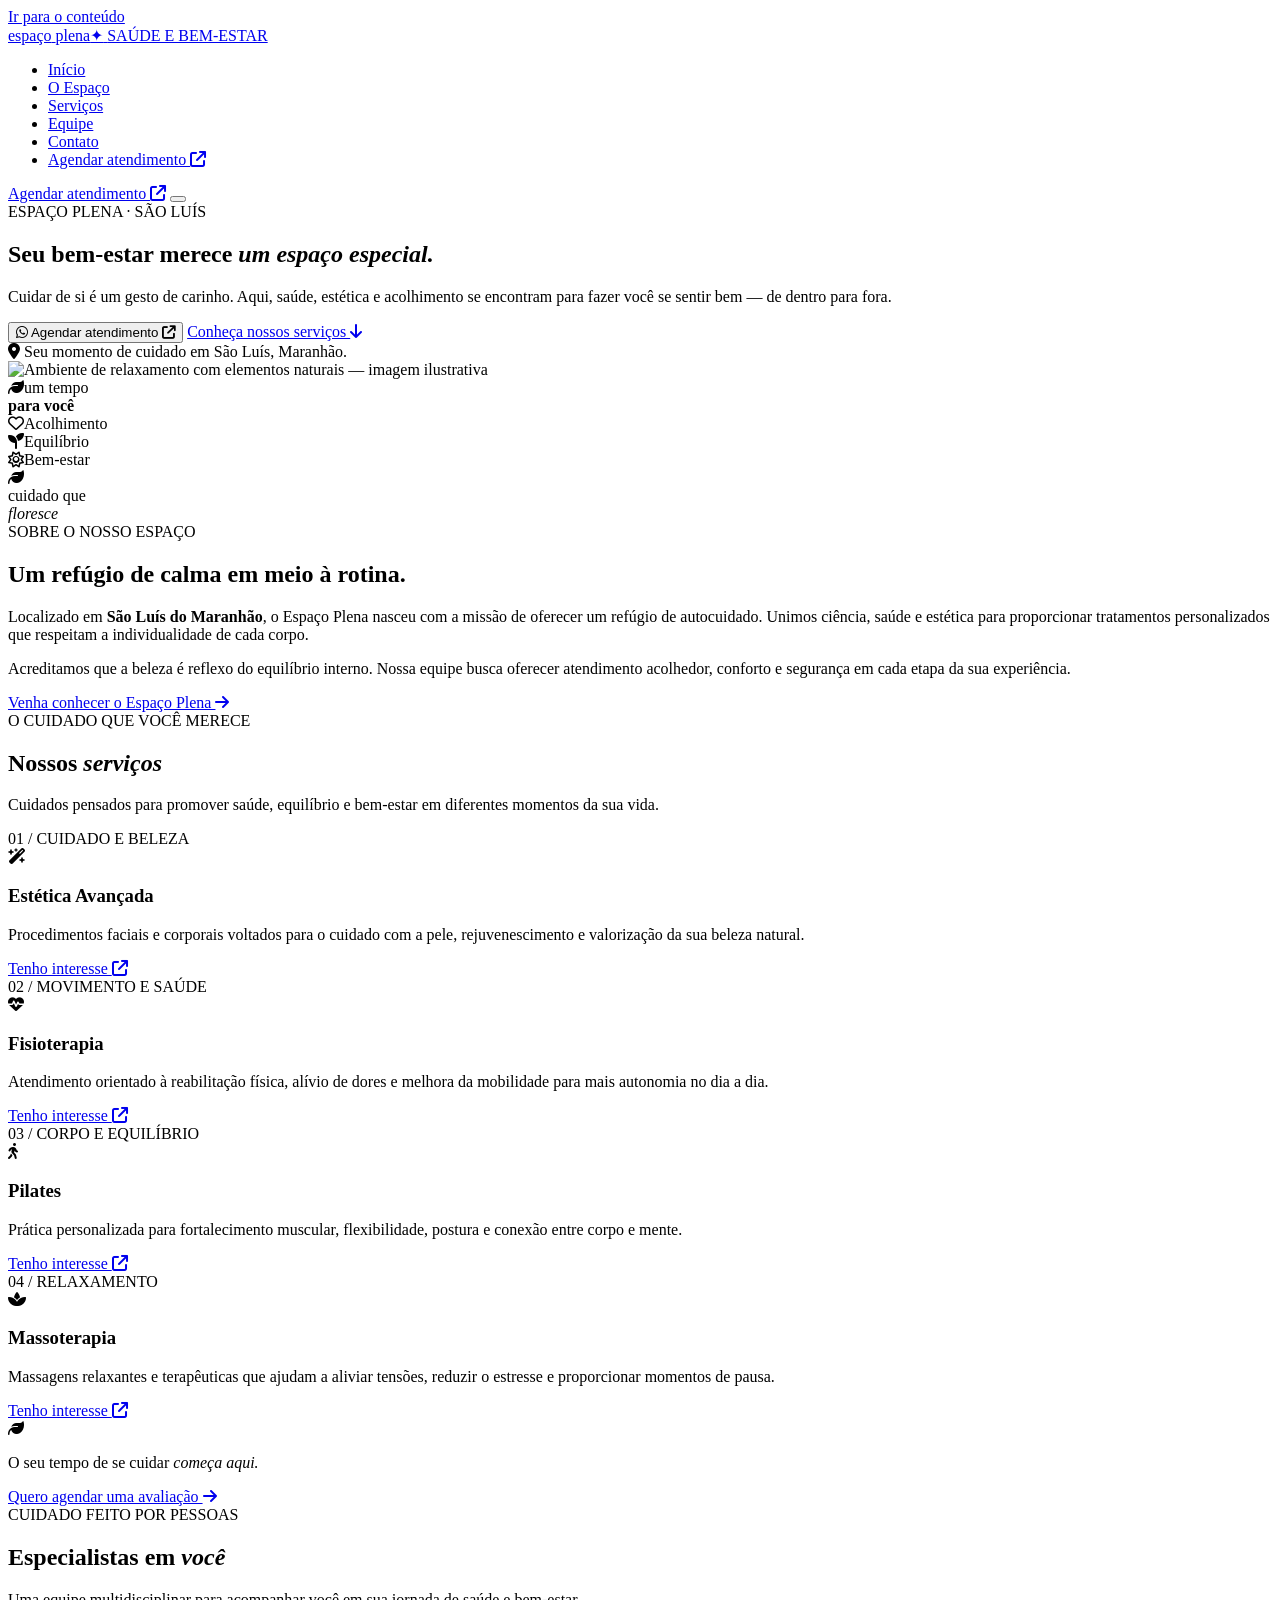
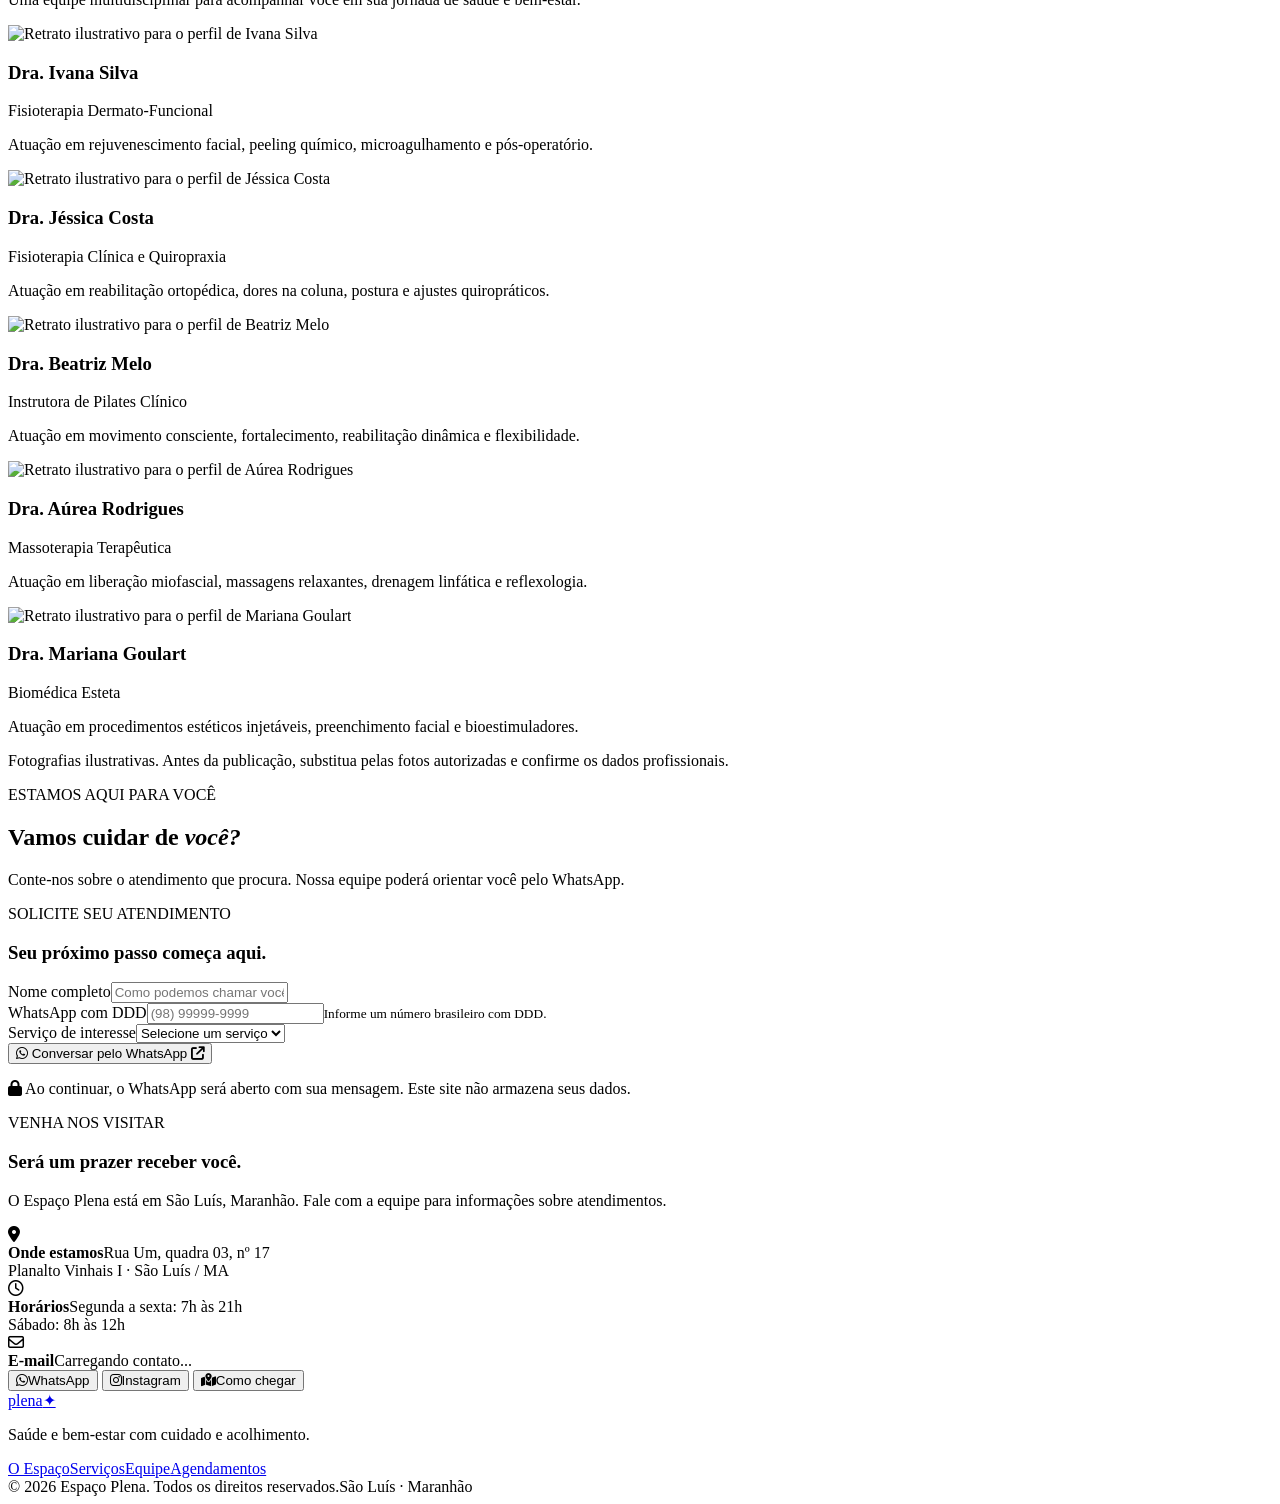
==== commit 83a32b95: "Update index.html" ====
--- a/public/index.html
+++ b/public/index.html
@@ -1,214 +1,264 @@
 <!DOCTYPE html>
 <html lang="pt-BR">
 <head>
-    <meta charset="UTF-8">
-    <meta name="viewport" content="width=device-width, initial-scale=1.0">
-    <title>Espaço Plena | Saúde e Estética em São Luís - MA</title>
-
-    <!-- SEO -->
-    <meta name="description" content="Espaço Plena: Clínica de saúde, estética, fisioterapia e pilates em São Luís - MA. Agende a sua avaliação personalizada.">
-
-    <!-- Open Graph (preview ao compartilhar no WhatsApp/Instagram) -->
-    <meta property="og:title" content="Espaço Plena | Saúde e Estética">
-    <meta property="og:description" content="Saúde, estética, fisioterapia e pilates em São Luís. Converse com a equipe pelo WhatsApp.">
-    <!-- Adicionar og:url, og:image e canonical absolutos quando o domínio for definido. -->
-    <meta property="og:type" content="website">
-    <meta property="og:locale" content="pt_BR">
-
-    <!-- Logo usada como favicon até a criação de um ícone dedicado. -->
-    <link rel="icon" type="image/png" href="assets/img/brand/logo.png">
-
-    <!-- Schema.org: dados estruturados para o Google -->
-    <script type="application/ld+json">
-    {
-      "@context": "https://schema.org",
-      "@type": "HealthAndBeautyBusiness",
-      "name": "Espaço Plena",
-      "telephone": "+5598970285212",
-      "address": {
-        "@type": "PostalAddress",
-        "streetAddress": "Rua Um, quadra 03, número 17, Planalto Vinhais 1",
-        "addressLocality": "São Luís",
-        "addressRegion": "MA",
-        "postalCode": "65074-875",
-        "addressCountry": "BR"
+  <meta charset="UTF-8">
+  <meta name="viewport" content="width=device-width, initial-scale=1">
+  <meta name="theme-color" content="#F9F8F2">
+  <meta name="description" content="Espaço Plena, em São Luís - MA: estética avançada, fisioterapia, Pilates e massoterapia. Conheça nosso espaço e solicite atendimento pelo WhatsApp.">
+  <meta property="og:type" content="website">
+  <meta property="og:locale" content="pt_BR">
+  <meta property="og:title" content="Espaço Plena | Saúde e Bem-Estar">
+  <meta property="og:description" content="Um espaço pensado para acolher, cuidar e promover o seu bem-estar em São Luís - MA.">
+  <!-- Adicione og:image e og:url quando houver uma URL pública e imagem oficial. -->
+  <title>Espaço Plena | Saúde e Bem-Estar em São Luís</title>
+  <link rel="icon" href="favicon.svg" type="image/svg+xml">
+  <link rel="preconnect" href="https://fonts.googleapis.com">
+  <link rel="preconnect" href="https://fonts.gstatic.com" crossorigin>
+  <link href="https://fonts.googleapis.com/css2?family=Cormorant+Garamond:wght@400;500;600&family=DM+Sans:wght@400;500;600;700&display=swap" rel="stylesheet">
+  <link rel="stylesheet" href="https://cdnjs.cloudflare.com/ajax/libs/font-awesome/6.4.0/css/all.min.css">
+  <link rel="stylesheet" href="style.css">
+  <!-- Dados presentes no projeto original. Confirme endereço, horário e profissionais antes de publicar. -->
+  <script type="application/ld+json">
+  {
+    "@context": "https://schema.org",
+    "@type": "HealthAndBeautyBusiness",
+    "name": "Espaço Plena",
+    "description": "Espaço de saúde, estética, fisioterapia, Pilates e massoterapia em São Luís - MA.",
+    "telephone": "+5598970285212",
+    "address": {
+      "@type": "PostalAddress",
+      "streetAddress": "Rua Um, quadra 03, número 17, Planalto Vinhais I",
+      "addressLocality": "São Luís",
+      "addressRegion": "MA",
+      "addressCountry": "BR"
+    },
+    "openingHoursSpecification": [
+      {
+        "@type": "OpeningHoursSpecification",
+        "dayOfWeek": ["Monday", "Tuesday", "Wednesday", "Thursday", "Friday"],
+        "opens": "07:00",
+        "closes": "21:00"
       },
-      "openingHoursSpecification": [
-        {
-          "@type": "OpeningHoursSpecification",
-          "dayOfWeek": ["Monday","Tuesday","Wednesday","Thursday","Friday"],
-          "opens": "07:00",
-          "closes": "21:00"
-        },
-        {
-          "@type": "OpeningHoursSpecification",
-          "dayOfWeek": "Saturday",
-          "opens": "08:00",
-          "closes": "12:00"
-        }
-      ]
-    }
-    </script>
-
-    <link rel="stylesheet" href="assets/css/style.css">
-    <link rel="stylesheet" href="https://cdnjs.cloudflare.com/ajax/libs/font-awesome/6.4.0/css/all.min.css" integrity="sha384-iw3OoTErCYJJB9mCa8LNS2hbsQ7M3C0EpIsO/H5+EGAkPGc6rk+V8i04oW/K5xq0" crossorigin="anonymous">
+      {
+        "@type": "OpeningHoursSpecification",
+        "dayOfWeek": "Saturday",
+        "opens": "08:00",
+        "closes": "12:00"
+      }
+    ]
+  }
+  </script>
+  <script src="script.js" defer></script>
 </head>
 <body>
-    <a class="skip-link" href="#conteudo">Ir para o conteúdo</a>
-
-    <header>
-        <nav class="navbar" aria-label="Navegação principal">
-            <a href="#home" class="logo">
-                <img src="assets/img/brand/logo.png" alt="Logo Espaço Plena" width="861" height="198">
-            </a>
-            <ul class="nav-links">
-                <li><a href="#home">Início</a></li>
-                <li><a href="#sobre">Espaço</a></li>
-                <li><a href="#servicos">Serviços</a></li>
-                <li><a href="#equipe">Equipe</a></li>
-                <li><a href="#contato">Contato</a></li>
-            </ul>
-        </nav>
-    </header>
-
-    <main id="conteudo" tabindex="-1">
-        <!-- SEÇÃO HERO -->
-        <section id="home" class="hero">
-            <div class="hero-content">
-                <span class="subtitle">Cuidado em São Luís, MA</span>
-                <h1>Espaço Plena</h1>
-                <p class="slogan">Saúde, estética, fisioterapia e pilates para cuidar de você.</p>
-                <div class="hero-buttons">
-                    <a id="btn-whatsapp-hero" class="btn primary" href="https://wa.me/5598970285212" target="_blank" rel="noopener noreferrer">
-                        <i class="fa-brands fa-whatsapp" aria-hidden="true"></i> Conversar no WhatsApp<span class="sr-only"> (abre em nova aba)</span>
-                    </a>
-                    <a href="#servicos" class="btn secondary">Conhecer Serviços</a>
-                </div>
+  <a class="skip-link" href="#conteudo">Ir para o conteúdo</a>
+
+  <header class="site-header" id="topo">
+    <nav class="navbar container" aria-label="Navegação principal">
+      <a class="brand" href="#home" aria-label="Espaço Plena, voltar ao início">
+        <span class="brand-upper">espaço</span>
+        <span class="brand-name">plena<span class="brand-leaf" aria-hidden="true">✦</span></span>
+        <span class="brand-tag">SAÚDE E BEM-ESTAR</span>
+      </a>
+
+      <ul class="nav-links" id="nav-links">
+        <li><a href="#home">Início</a></li>
+        <li><a href="#sobre">O Espaço</a></li>
+        <li><a href="#servicos">Serviços</a></li>
+        <li><a href="#equipe">Equipe</a></li>
+        <li><a href="#contato">Contato</a></li>
+        <li class="nav-action-mobile"><a href="#contato">Agendar atendimento <i class="fa-solid fa-arrow-up-right-from-square" aria-hidden="true"></i></a></li>
+      </ul>
+
+      <a class="header-cta" href="#contato">Agendar atendimento <i class="fa-solid fa-arrow-up-right-from-square" aria-hidden="true"></i></a>
+      <button id="menu-toggle" class="menu-toggle" type="button" aria-label="Abrir menu" aria-controls="nav-links" aria-expanded="false">
+        <span></span><span></span><span></span>
+      </button>
+    </nav>
+    <div class="nav-overlay" id="nav-overlay" aria-hidden="true"></div>
+  </header>
+
+  <main id="conteudo">
+    <section class="hero" id="home" aria-labelledby="hero-title">
+      <div class="hero-bloom" aria-hidden="true"></div>
+      <div class="container hero-layout">
+        <div class="hero-copy">
+          <span class="eyebrow"><span class="eyebrow-line"></span> ESPAÇO PLENA · SÃO LUÍS</span>
+          <h1 id="hero-title">Seu bem-estar merece <em>um espaço especial.</em></h1>
+          <p class="hero-description">Cuidar de si é um gesto de carinho. Aqui, saúde, estética e acolhimento se encontram para fazer você se sentir bem — de dentro para fora.</p>
+          <div class="hero-buttons">
+            <button class="btn btn-primary" id="btn-whatsapp-hero" type="button"><i class="fa-brands fa-whatsapp" aria-hidden="true"></i> Agendar atendimento <i class="fa-solid fa-arrow-up-right-from-square" aria-hidden="true"></i></button>
+            <a href="#servicos" class="btn btn-outline">Conheça nossos serviços <i class="fa-solid fa-arrow-down" aria-hidden="true"></i></a>
+          </div>
+          <div class="hero-note"><i class="fa-solid fa-location-dot" aria-hidden="true"></i> Seu momento de cuidado em São Luís, Maranhão.</div>
+        </div>
+        <div class="hero-visual">
+          <div class="hero-photo-frame">
+            <img src="https://images.unsplash.com/photo-1540555700478-4be289fbecef?q=80&w=1300&auto=format&fit=crop" alt="Ambiente de relaxamento com elementos naturais — imagem ilustrativa" loading="eager" fetchpriority="high" decoding="async">
+          </div>
+          <div class="hero-photo-badge"><i class="fa-solid fa-leaf" aria-hidden="true"></i><span>um tempo<br><strong>para você</strong></span></div>
+          <div class="hero-curve" aria-hidden="true"></div>
+        </div>
+      </div>
+    </section>
+
+    <section class="values-strip" aria-label="O que valorizamos">
+      <div class="container values-inner">
+        <div class="value"><i class="fa-regular fa-heart" aria-hidden="true"></i><span>Acolhimento</span></div>
+        <span class="value-divider" aria-hidden="true"></span>
+        <div class="value"><i class="fa-solid fa-seedling" aria-hidden="true"></i><span>Equilíbrio</span></div>
+        <span class="value-divider" aria-hidden="true"></span>
+        <div class="value"><i class="fa-regular fa-sun" aria-hidden="true"></i><span>Bem-estar</span></div>
+      </div>
+    </section>
+
+    <section id="sobre" class="section about" aria-labelledby="sobre-title">
+      <div class="container about-layout">
+        <div class="about-accent" aria-hidden="true">
+          <span class="about-orbit about-orbit-one"></span>
+          <span class="about-orbit about-orbit-two"></span>
+          <i class="fa-solid fa-leaf"></i>
+          <div class="about-accent-text">cuidado que<br><em>floresce</em></div>
+        </div>
+        <div class="about-copy">
+          <span class="eyebrow eyebrow-small">SOBRE O NOSSO ESPAÇO</span>
+          <h2 id="sobre-title">Um refúgio de calma em meio à rotina.</h2>
+          <p>Localizado em <strong>São Luís do Maranhão</strong>, o Espaço Plena nasceu com a missão de oferecer um refúgio de autocuidado. Unimos ciência, saúde e estética para proporcionar tratamentos personalizados que respeitam a individualidade de cada corpo.</p>
+          <p>Acreditamos que a beleza é reflexo do equilíbrio interno. Nossa equipe busca oferecer atendimento acolhedor, conforto e segurança em cada etapa da sua experiência.</p>
+          <a class="text-link" href="#contato">Venha conhecer o Espaço Plena <i class="fa-solid fa-arrow-right" aria-hidden="true"></i></a>
+        </div>
+      </div>
+    </section>
+
+    <section class="section services" id="servicos" aria-labelledby="servicos-title">
+      <div class="container">
+        <div class="section-header">
+          <span class="eyebrow eyebrow-small">O CUIDADO QUE VOCÊ MERECE</span>
+          <h2 id="servicos-title">Nossos <em>serviços</em></h2>
+          <p>Cuidados pensados para promover saúde, equilíbrio e bem-estar em diferentes momentos da sua vida.</p>
+        </div>
+        <div class="services-grid">
+          <article class="service-card">
+            <span class="service-number">01 / CUIDADO E BELEZA</span>
+            <div class="service-icon"><i class="fa-solid fa-wand-magic-sparkles" aria-hidden="true"></i></div>
+            <h3>Estética Avançada</h3>
+            <p>Procedimentos faciais e corporais voltados para o cuidado com a pele, rejuvenescimento e valorização da sua beleza natural.</p>
+            <a href="#contato" class="service-link" data-service="estetica" aria-label="Tenho interesse em Estética Avançada">Tenho interesse <i class="fa-solid fa-arrow-up-right-from-square" aria-hidden="true"></i></a>
+          </article>
+          <article class="service-card">
+            <span class="service-number">02 / MOVIMENTO E SAÚDE</span>
+            <div class="service-icon"><i class="fa-solid fa-heart-pulse" aria-hidden="true"></i></div>
+            <h3>Fisioterapia</h3>
+            <p>Atendimento orientado à reabilitação física, alívio de dores e melhora da mobilidade para mais autonomia no dia a dia.</p>
+            <a href="#contato" class="service-link" data-service="fisioterapia" aria-label="Tenho interesse em Fisioterapia">Tenho interesse <i class="fa-solid fa-arrow-up-right-from-square" aria-hidden="true"></i></a>
+          </article>
+          <article class="service-card">
+            <span class="service-number">03 / CORPO E EQUILÍBRIO</span>
+            <div class="service-icon"><i class="fa-solid fa-person-walking" aria-hidden="true"></i></div>
+            <h3>Pilates</h3>
+            <p>Prática personalizada para fortalecimento muscular, flexibilidade, postura e conexão entre corpo e mente.</p>
+            <a href="#contato" class="service-link" data-service="pilates" aria-label="Tenho interesse em Pilates">Tenho interesse <i class="fa-solid fa-arrow-up-right-from-square" aria-hidden="true"></i></a>
+          </article>
+          <article class="service-card">
+            <span class="service-number">04 / RELAXAMENTO</span>
+            <div class="service-icon"><i class="fa-solid fa-spa" aria-hidden="true"></i></div>
+            <h3>Massoterapia</h3>
+            <p>Massagens relaxantes e terapêuticas que ajudam a aliviar tensões, reduzir o estresse e proporcionar momentos de pausa.</p>
+            <a href="#contato" class="service-link" data-service="massoterapia" aria-label="Tenho interesse em Massoterapia">Tenho interesse <i class="fa-solid fa-arrow-up-right-from-square" aria-hidden="true"></i></a>
+          </article>
+        </div>
+      </div>
+    </section>
+
+    <section class="interlude" aria-label="Mensagem do Espaço Plena">
+      <div class="container interlude-content">
+        <i class="fa-solid fa-leaf" aria-hidden="true"></i>
+        <p>O seu tempo de se cuidar <em>começa aqui.</em></p>
+        <a class="btn btn-light" href="#contato">Quero agendar uma avaliação <i class="fa-solid fa-arrow-right" aria-hidden="true"></i></a>
+      </div>
+    </section>
+
+    <section class="section team" id="equipe" aria-labelledby="equipe-title">
+      <div class="container">
+        <div class="section-header">
+          <span class="eyebrow eyebrow-small">CUIDADO FEITO POR PESSOAS</span>
+          <h2 id="equipe-title">Especialistas em <em>você</em></h2>
+          <p>Uma equipe multidisciplinar para acompanhar você em sua jornada de saúde e bem-estar.</p>
+        </div>
+        <div class="team-grid">
+          <article class="team-card">
+            <div class="team-picture"><img src="https://images.unsplash.com/photo-1594824813573-246434e3b96f?q=80&w=500&h=560&fit=crop" loading="lazy" alt="Retrato ilustrativo para o perfil de Ivana Silva"></div>
+            <div class="team-info"><h3>Dra. Ivana Silva</h3><span class="team-role">Fisioterapia Dermato-Funcional</span><p>Atuação em rejuvenescimento facial, peeling químico, microagulhamento e pós-operatório.</p></div>
+          </article>
+          <article class="team-card">
+            <div class="team-picture"><img src="https://images.unsplash.com/photo-1622253692010-333f2da6031d?q=80&w=500&h=560&fit=crop" loading="lazy" alt="Retrato ilustrativo para o perfil de Jéssica Costa"></div>
+            <div class="team-info"><h3>Dra. Jéssica Costa</h3><span class="team-role">Fisioterapia Clínica e Quiropraxia</span><p>Atuação em reabilitação ortopédica, dores na coluna, postura e ajustes quiropráticos.</p></div>
+          </article>
+          <article class="team-card">
+            <div class="team-picture"><img src="https://images.unsplash.com/photo-1573496359142-b8d87734a5a2?q=80&w=500&h=560&fit=crop" loading="lazy" alt="Retrato ilustrativo para o perfil de Beatriz Melo"></div>
+            <div class="team-info"><h3>Dra. Beatriz Melo</h3><span class="team-role">Instrutora de Pilates Clínico</span><p>Atuação em movimento consciente, fortalecimento, reabilitação dinâmica e flexibilidade.</p></div>
+          </article>
+          <article class="team-card">
+            <div class="team-picture"><img src="https://images.unsplash.com/photo-1614608682850-e0d6ed316d47?q=80&w=500&h=560&fit=crop" loading="lazy" alt="Retrato ilustrativo para o perfil de Aúrea Rodrigues"></div>
+            <div class="team-info"><h3>Dra. Aúrea Rodrigues</h3><span class="team-role">Massoterapia Terapêutica</span><p>Atuação em liberação miofascial, massagens relaxantes, drenagem linfática e reflexologia.</p></div>
+          </article>
+          <article class="team-card">
+            <div class="team-picture"><img src="https://images.unsplash.com/photo-1559839734-2b71ea197ec2?q=80&w=500&h=560&fit=crop" loading="lazy" alt="Retrato ilustrativo para o perfil de Mariana Goulart"></div>
+            <div class="team-info"><h3>Dra. Mariana Goulart</h3><span class="team-role">Biomédica Esteta</span><p>Atuação em procedimentos estéticos injetáveis, preenchimento facial e bioestimuladores.</p></div>
+          </article>
+        </div>
+        <p class="team-disclaimer">Fotografias ilustrativas. Antes da publicação, substitua pelas fotos autorizadas e confirme os dados profissionais.</p>
+      </div>
+    </section>
+
+    <section class="section contact" id="contato" aria-labelledby="contato-title">
+      <div class="container">
+        <div class="section-header">
+          <span class="eyebrow eyebrow-small">ESTAMOS AQUI PARA VOCÊ</span>
+          <h2 id="contato-title">Vamos cuidar de <em>você?</em></h2>
+          <p>Conte-nos sobre o atendimento que procura. Nossa equipe poderá orientar você pelo WhatsApp.</p>
+        </div>
+        <div class="contact-layout">
+          <div class="contact-form-panel">
+            <span class="contact-form-kicker">SOLICITE SEU ATENDIMENTO</span>
+            <h3>Seu próximo passo começa aqui.</h3>
+            <form id="form-agendamento" class="lead-form">
+              <div class="form-group"><label for="nome">Nome completo</label><input type="text" id="nome" name="nome" autocomplete="name" maxlength="100" placeholder="Como podemos chamar você?" required></div>
+              <div class="form-group"><label for="telefone">WhatsApp com DDD</label><input type="tel" id="telefone" name="telefone" autocomplete="tel" inputmode="tel" maxlength="18" placeholder="(98) 99999-9999" aria-describedby="telefone-ajuda" required><small id="telefone-ajuda">Informe um número brasileiro com DDD.</small></div>
+              <div class="form-group"><label for="servico">Serviço de interesse</label><select id="servico" name="servico" required><option value="" disabled selected>Selecione um serviço</option><option value="estetica">Estética Avançada</option><option value="fisioterapia">Fisioterapia</option><option value="pilates">Pilates</option><option value="massoterapia">Massoterapia</option></select></div>
+              <p class="form-feedback" id="form-feedback" role="status" aria-live="polite" hidden></p>
+              <button class="btn btn-primary btn-full" type="submit"><i class="fa-brands fa-whatsapp" aria-hidden="true"></i> Conversar pelo WhatsApp <i class="fa-solid fa-arrow-up-right-from-square" aria-hidden="true"></i></button>
+              <p class="form-privacy"><i class="fa-solid fa-lock" aria-hidden="true"></i> Ao continuar, o WhatsApp será aberto com sua mensagem. Este site não armazena seus dados.</p>
+            </form>
+          </div>
+          <aside class="contact-side" aria-label="Informações de contato">
+            <div class="contact-side-top">
+              <span class="eyebrow eyebrow-small">VENHA NOS VISITAR</span>
+              <h3>Será um prazer receber você.</h3>
+              <p>O Espaço Plena está em São Luís, Maranhão. Fale com a equipe para informações sobre atendimentos.</p>
             </div>
-        </section>
-
-        <!-- SEÇÃO SOBRE -->
-        <section id="sobre" class="sobre">
-            <div class="sobre-container">
-                <h2>Nosso Propósito</h2>
-                <p>Localizado em <strong>São Luís do Maranhão</strong>, o Espaço Plena nasceu com a missão de oferecer um refúgio de autocuidado em meio à rotina. Unimos ciência, saúde e estética para proporcionar tratamentos personalizados que respeitam a individualidade de cada corpo.</p>
-                <p>Aqui, a beleza é vista como um reflexo do equilíbrio interno. Nossa equipe está pronta para receber você com total conforto, segurança e as tecnologias mais modernas do mercado de saúde e estética.</p>
+            <div class="contact-items">
+              <div class="contact-item"><span class="contact-icon"><i class="fa-solid fa-location-dot" aria-hidden="true"></i></span><div><strong>Onde estamos</strong><span>Rua Um, quadra 03, nº 17<br>Planalto Vinhais I · São Luís / MA</span></div></div>
+              <div class="contact-item"><span class="contact-icon"><i class="fa-regular fa-clock" aria-hidden="true"></i></span><div><strong>Horários</strong><span>Segunda a sexta: 7h às 21h<br>Sábado: 8h às 12h</span></div></div>
+              <div class="contact-item"><span class="contact-icon"><i class="fa-regular fa-envelope" aria-hidden="true"></i></span><div><strong>E-mail</strong><span id="txt-email">Carregando contato...</span></div></div>
             </div>
-        </section>
-
-        <!-- SEÇÃO SERVIÇOS -->
-        <section id="servicos" class="servicos">
-            <h2>Nossos Serviços</h2>
-            <p class="section-desc">Tratamentos completos para cuidar de você de forma integral.</p>
-            <div class="servicos-grid">
-                <div class="servico-card">
-                    <div class="card-icon"><i class="fa-solid fa-wand-magic-sparkles" aria-hidden="true"></i></div>
-                    <h3>Estética Avançada</h3>
-                    <p>Procedimentos faciais e corporais modernos utilizando tecnologia de ponta para rejuvenescimento, tratamento de manchas, gordura localizada e realce da sua beleza natural.</p>
-                </div>
-                <div class="servico-card">
-                    <div class="card-icon"><i class="fa-solid fa-heart-pulse" aria-hidden="true"></i></div>
-                    <h3>Fisioterapia</h3>
-                    <p>Atendimento focado na reabilitação física, alívio de dores crônicas e melhora da sua mobilidade, garantindo mais qualidade de vida e funcionalidade para o seu dia a dia.</p>
-                </div>
-                <div class="servico-card">
-                    <div class="card-icon"><i class="fa-solid fa-child-reaching" aria-hidden="true"></i></div>
-                    <h3>Pilates</h3>
-                    <p>Aulas personalizadas para fortalecimento muscular, correção postural, flexibilidade e conexão entre mente e corpo, respeitando o ritmo e os limites de cada aluno.</p>
-                </div>
-                <div class="servico-card">
-                    <div class="card-icon"><i class="fa-solid fa-spa" aria-hidden="true"></i></div>
-                    <h3>Massoterapia</h3>
-                    <p>Massagens relaxantes, terapêuticas e drenagens linfáticas desenhadas para reduzir o estresse acumulado, liberar tensões musculares e ativar a circulação.</p>
-                </div>
+            <div class="contact-socials">
+              <button type="button" class="social-link" id="btn-whatsapp-contato"><i class="fa-brands fa-whatsapp" aria-hidden="true"></i><span>WhatsApp</span></button>
+              <button type="button" class="social-link" id="btn-instagram"><i class="fa-brands fa-instagram" aria-hidden="true"></i><span>Instagram</span></button>
+              <button type="button" class="social-link" id="btn-maps"><i class="fa-solid fa-map-location-dot" aria-hidden="true"></i><span>Como chegar</span></button>
             </div>
-        </section>
-
-        <!-- SEÇÃO EQUIPE -->
-        <section id="equipe" class="equipe">
-            <h2>Especialistas em Você</h2>
-            <p class="section-desc">Conheça a equipe multidisciplinar que cuida da sua saúde e bem-estar.</p>
-            <div class="equipe-grid">
-                <div class="equipe-card">
-                    <div class="equipe-avatar" aria-hidden="true">IS</div>
-                    <h3>Dra. Ivana Silva</h3>
-                    <span class="cargo">Fisioterapia Dermato-Funcional</span>
-                    <p>Especialista em rejuvenescimento facial, peeling químico, microagulhamento e pós-operatório de cirurgias plásticas.</p>
-                </div>
-                <div class="equipe-card">
-                    <div class="equipe-avatar" aria-hidden="true">JC</div>
-                    <h3>Dra. Jéssica Costa</h3>
-                    <span class="cargo">Fisioterapia Clínica & Quiropraxia</span>
-                    <p>Especialista na reabilitação ortopédica, tratamento de dores crônicas na coluna, correção postural e ajustes quiropráticos.</p>
-                </div>
-                <div class="equipe-card">
-                    <div class="equipe-avatar" aria-hidden="true">BM</div>
-                    <h3>Dra. Beatriz Melo</h3>
-                    <span class="cargo">Instrutora de Pilates Clínico</span>
-                    <p>Especialista em movimento consciente, fortalecimento de core, reabilitação dinâmica e flexibilidade para todas as idades.</p>
-                </div>
-                <div class="equipe-card">
-                    <div class="equipe-avatar" aria-hidden="true">AR</div>
-                    <h3>Dra. Aúrea Rodrigues</h3>
-                    <span class="cargo">Massoterapeuta Terapêutica</span>
-                    <p>Especialista em liberação miofascial, massagem relaxante profunda, drenagem linfática método exclusivo e reflexologia.</p>
-                </div>
-                <div class="equipe-card">
-                    <div class="equipe-avatar" aria-hidden="true">MG</div>
-                    <h3>Dra. Mariana Goulart</h3>
-                    <span class="cargo">Biomédica Esteta</span>
-                    <p>Responsável por procedimentos injetáveis avançados, aplicação de toxina botulínica, preenchimento facial e bioestimuladores de colágeno.</p>
-                </div>
-            </div>
-        </section>
-
-        <!-- SEÇÃO CONTATO -->
-        <section id="contato" class="contato">
-            <h2>Converse com a nossa equipe</h2>
-            <p>Tire suas dúvidas e combine sua avaliação pelo WhatsApp.</p>
-
-            <div class="contato-container">
-
-                <!-- INFO + BOTÕES DE CONTATO -->
-                <div class="contato-info-botoes">
-                    <div class="contato-info">
-                        <div class="info-item">
-                            <i class="fa-solid fa-location-dot" aria-hidden="true"></i>
-                            <p>São Luís - Maranhão<br><span class="detalhe">Rua Um, quadra 03 - número 17 - Planalto Vinhais 1</span></p>
-                        </div>
-                        <div class="info-item">
-                            <i class="fa-solid fa-envelope" aria-hidden="true"></i>
-                            <p>E-mail Oficial<br><a class="detalhe" id="txt-email" href="mailto:espacoplenaslz@gmail.com">espacoplenaslz@gmail.com</a></p>
-                        </div>
-                        <div class="info-item">
-                            <i class="fa-solid fa-clock" aria-hidden="true"></i>
-                            <p>Horário de Atendimento<br>
-                            <span class="detalhe">Segunda a Sexta: 07h às 21h<br>Sábado: 08h às 12h</span></p>
-                        </div>
-                    </div>
-
-                    <div class="contato-botoes">
-                        <a id="btn-whatsapp-contato" class="contato-link whatsapp" href="https://wa.me/5598970285212" target="_blank" rel="noopener noreferrer">
-                            <i class="fa-brands fa-whatsapp" aria-hidden="true"></i> Fale no WhatsApp<span class="sr-only"> (abre em nova aba)</span>
-                        </a>
-                        <a id="btn-instagram" class="contato-link instagram" href="https://www.instagram.com/espacoplenaslz/" target="_blank" rel="noopener noreferrer">
-                            <i class="fa-brands fa-instagram" aria-hidden="true"></i> Siga no Instagram<span class="sr-only"> (abre em nova aba)</span>
-                        </a>
-                        <a id="btn-maps" class="contato-link maps-btn" href="https://www.google.com/maps?q=-2.5085350,-44.2589870" target="_blank" rel="noopener noreferrer">
-                            <i class="fa-solid fa-location-dot" aria-hidden="true"></i> Ver no Google Maps<span class="sr-only"> (abre em nova aba)</span>
-                        </a>
-                    </div>
-                </div>
-
-            </div>
-        </section>
-    </main>
-
-    <footer>
-        <p>&copy; 2026 Espaço Plena - Saúde e Estética. Todos os direitos reservados.</p>
-        <p>São Luís - MA</p>
-    </footer>
-
-    <script src="assets/js/script.js"></script>
+          </aside>
+        </div>
+      </div>
+    </section>
+  </main>
+
+  <footer class="footer">
+    <div class="container footer-main">
+      <div><a href="#home" class="footer-brand">plena<span>✦</span></a><p>Saúde e bem-estar com cuidado e acolhimento.</p></div>
+      <div class="footer-links"><a href="#sobre">O Espaço</a><a href="#servicos">Serviços</a><a href="#equipe">Equipe</a><a href="#contato">Agendamentos</a></div>
+    </div>
+    <div class="container footer-bottom"><span>© <span id="ano-atual">2026</span> Espaço Plena. Todos os direitos reservados.</span><span>São Luís · Maranhão</span></div>
+  </footer>
 </body>
 </html>
